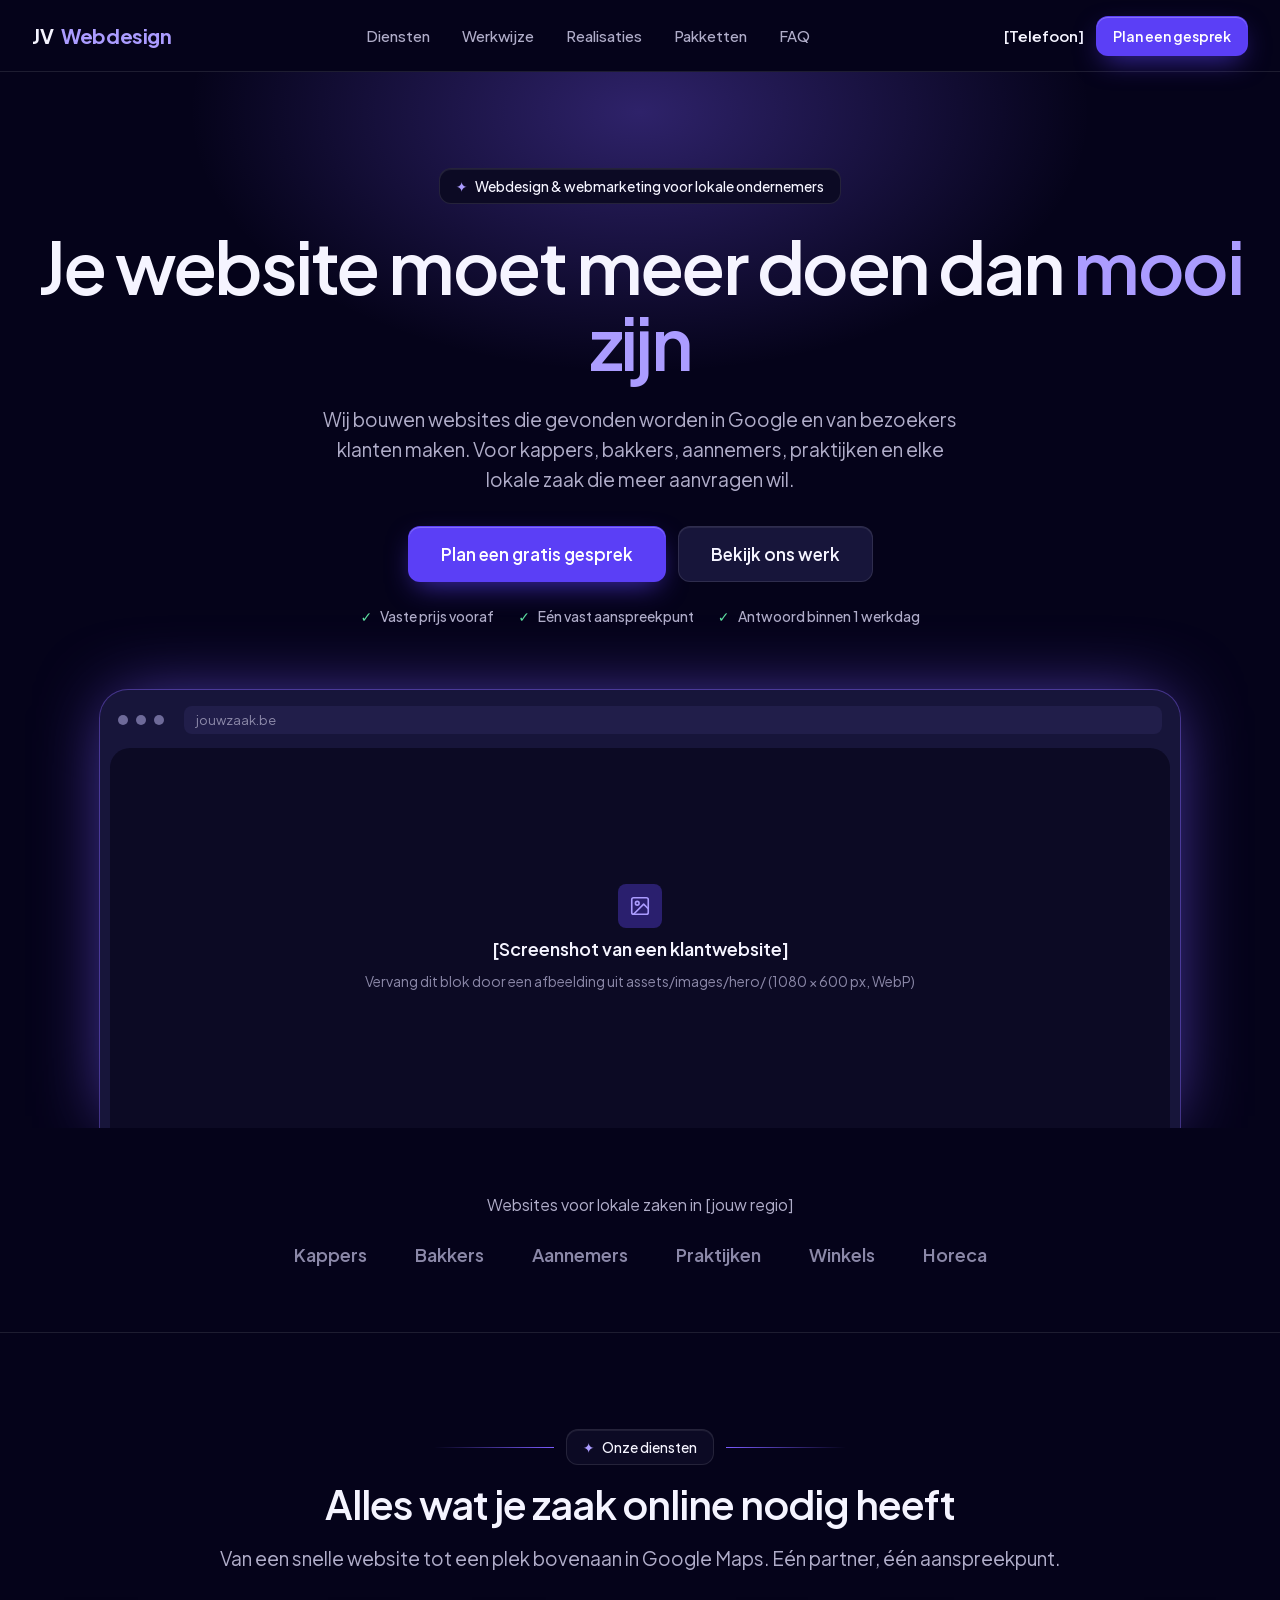
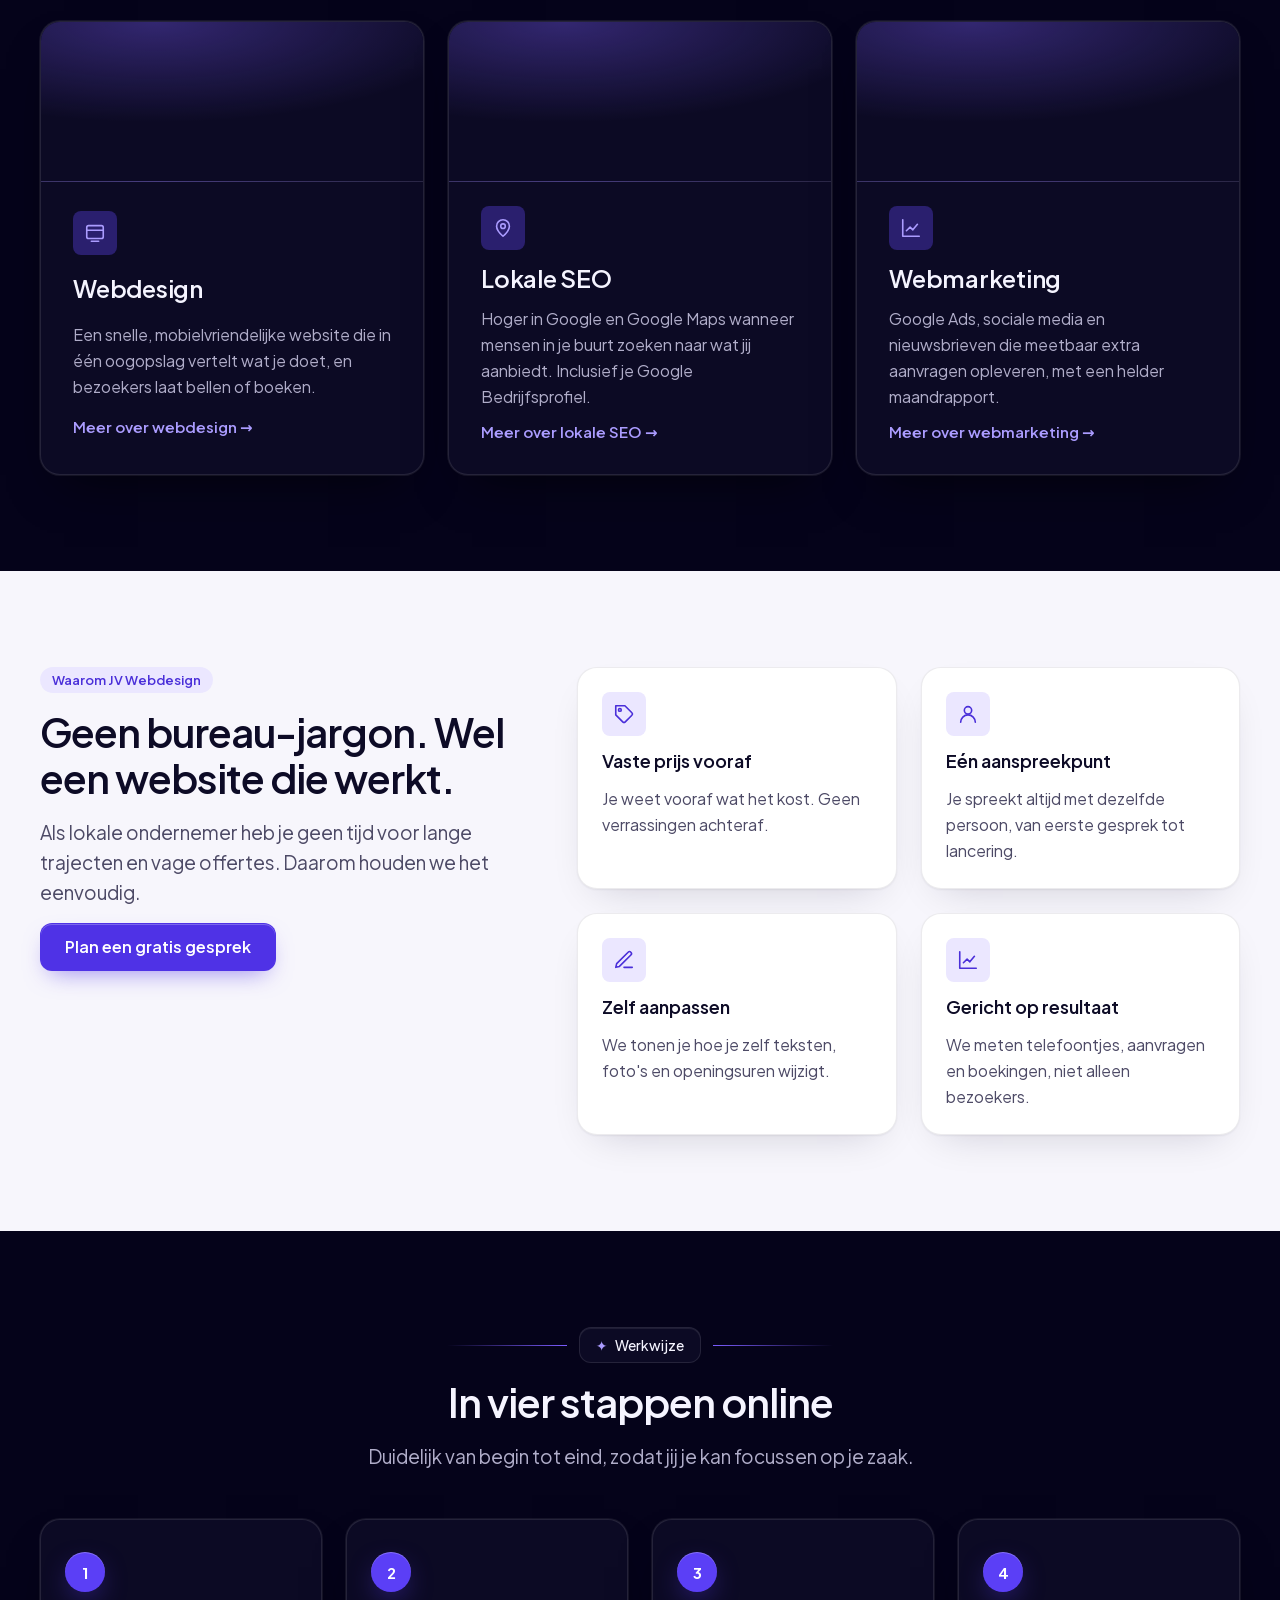
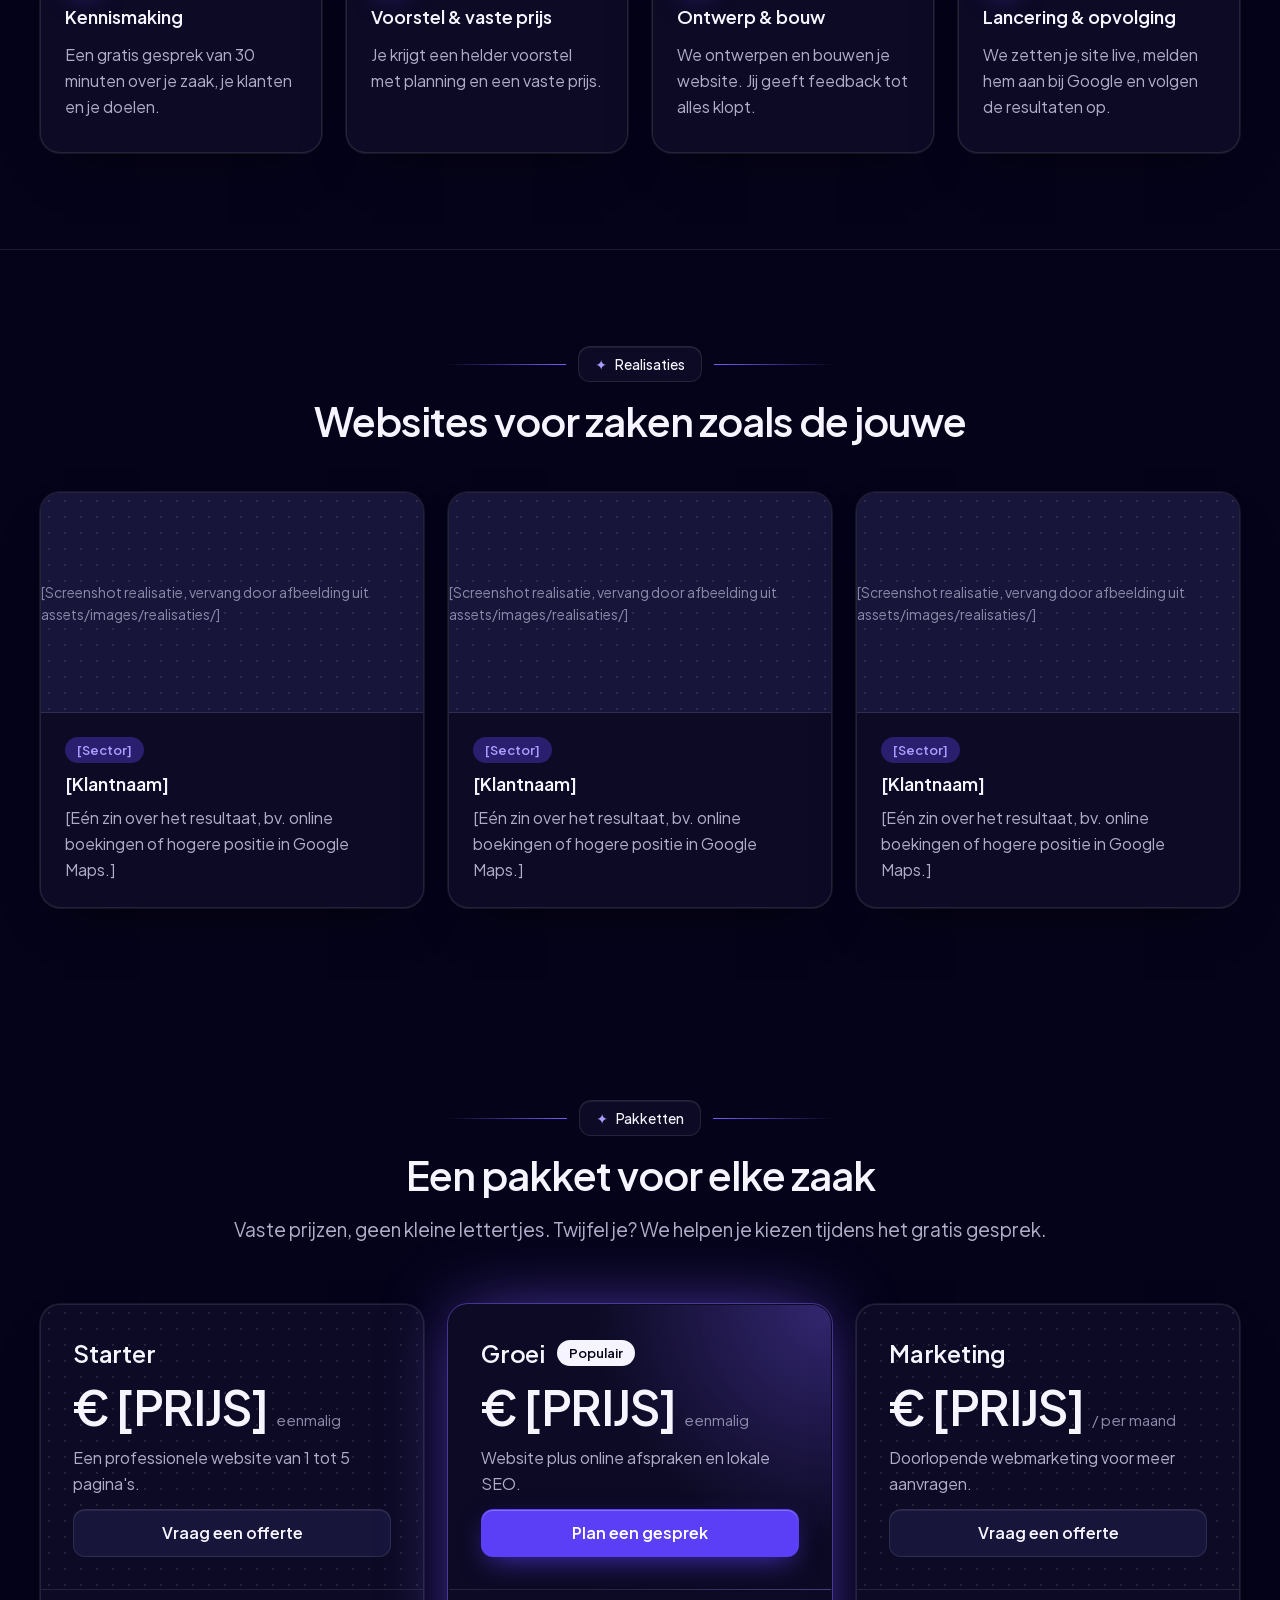
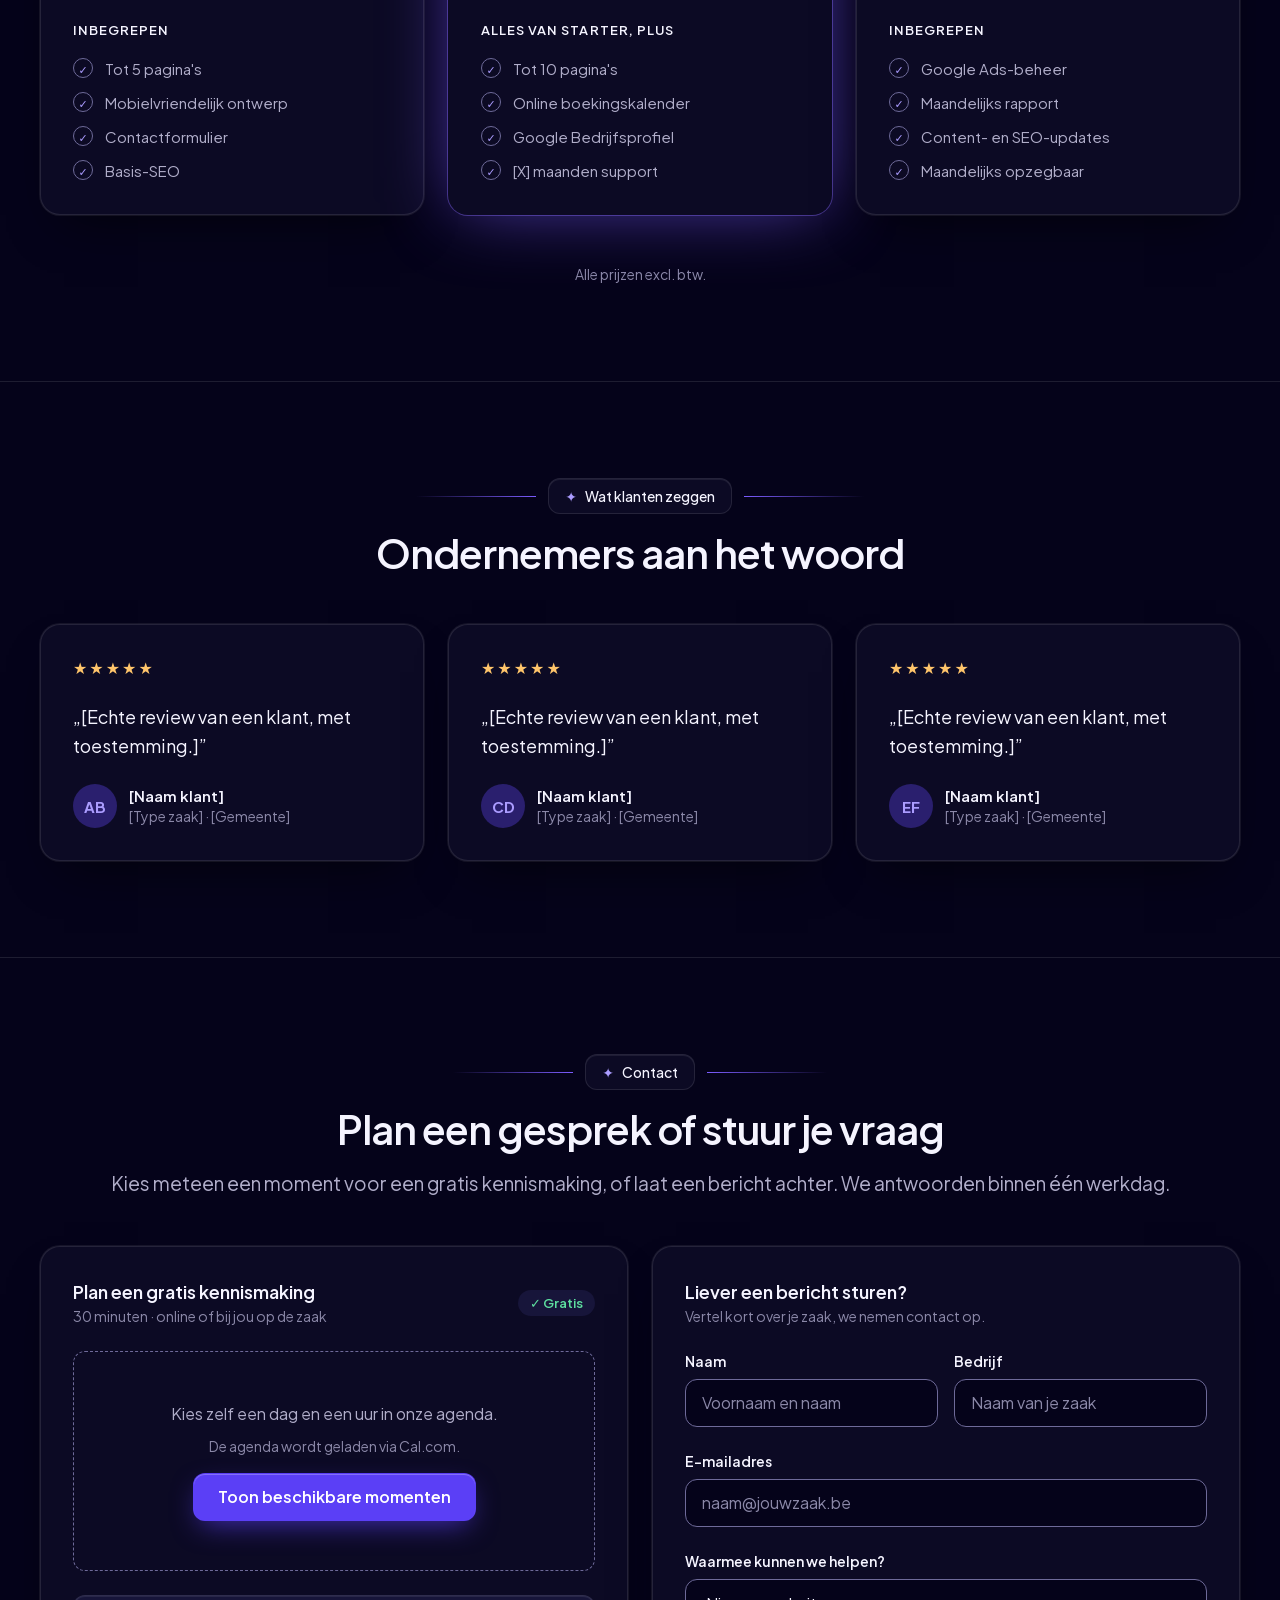
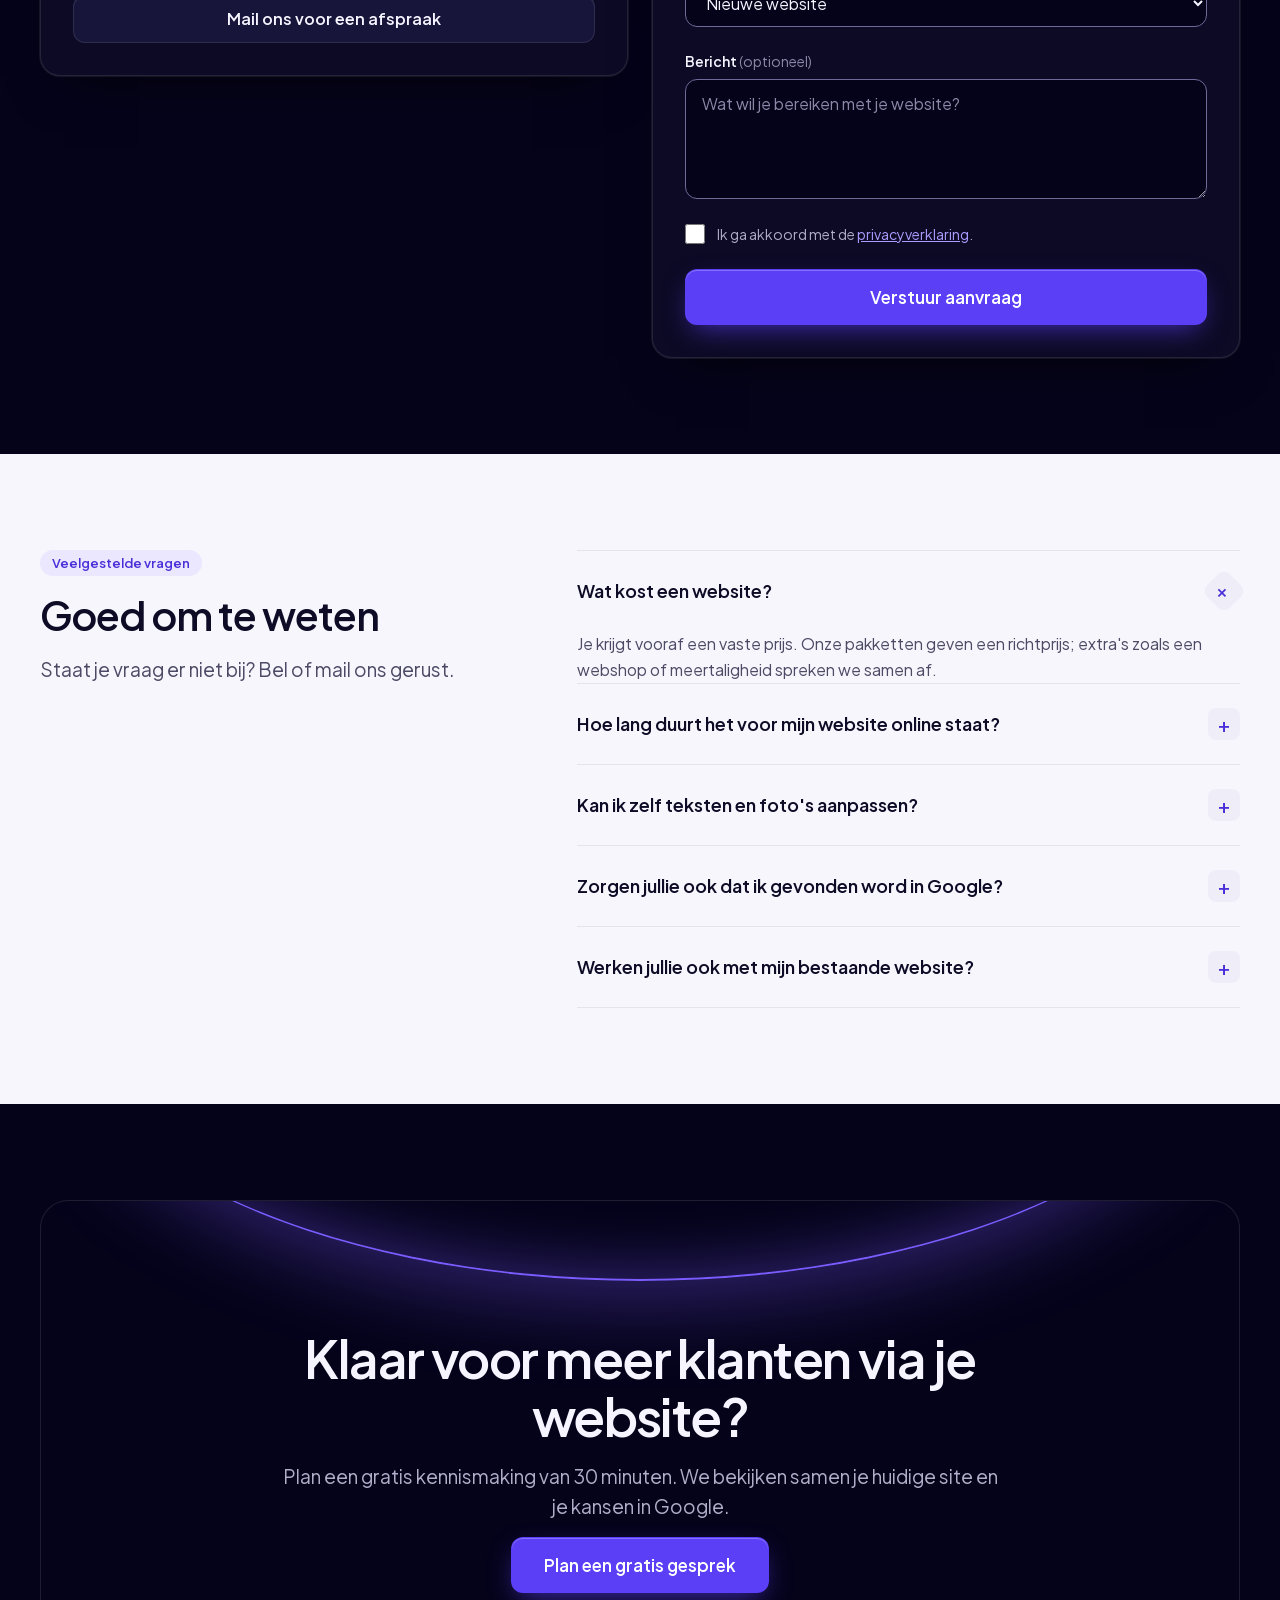
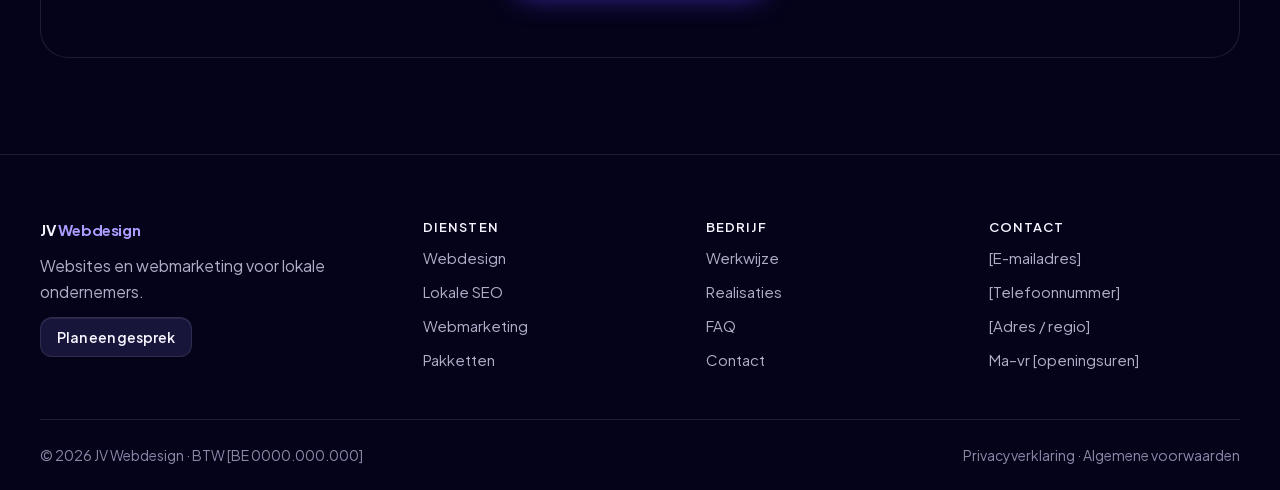
==== index.html @ adeb4427 "Add files via upload" ====
<!doctype html>
<html lang="nl" data-theme="dark">
  <head>
    <meta charset="utf-8" />
    <meta name="viewport" content="width=device-width, initial-scale=1" />
    <title>
      Webdesign &amp; lokale SEO voor lokale ondernemers | JV Webdesign
    </title>
    <meta
      name="description"
      content="Websites die gevonden worden en klanten opleveren. Vaste prijs, één aanspreekpunt. Plan een gratis kennismaking van 30 minuten."
    />
    <meta name="theme-color" content="#05031a" />
    <meta property="og:type" content="website" />
    <meta property="og:locale" content="nl_BE" />
    <meta property="og:site_name" content="JV Webdesign" />
    <meta
      property="og:title"
      content="Webdesign &amp; lokale SEO voor lokale ondernemers | JV Webdesign"
    />
    <meta
      property="og:description"
      content="Websites die gevonden worden en klanten opleveren. Vaste prijs, één aanspreekpunt. Plan een gratis kennismaking van 30 minuten."
    />
    <link rel="icon" href="favicon.ico" sizes="32x32" />
    <link rel="icon" href="assets/images/favicon.svg" type="image/svg+xml" />
    <link
      rel="preload"
      href="assets/fonts/plus-jakarta-sans-latin.woff2"
      as="font"
      type="font/woff2"
      crossorigin
    />
    <link rel="stylesheet" href="assets/css/fonts.css" />
    <link rel="stylesheet" href="assets/css/jv-webdesign.css" />
    <link rel="stylesheet" href="assets/css/site.css" />
    <script src="assets/js/main.js" defer></script>
  </head>
  <body>
    <a class="skip-link" href="#top">Naar de inhoud</a>
    <header class="site-header">
      <nav class="jv-nav" aria-label="Hoofdmenu">
        <a class="jv-nav__brand" href="#top">JV <b>Webdesign</b></a>
        <ul class="jv-nav__links" id="hoofdmenu">
          <li><a href="#diensten">Diensten</a></li>
          <li><a href="#werkwijze">Werkwijze</a></li>
          <li><a href="#realisaties">Realisaties</a></li>
          <li><a href="#pakketten">Pakketten</a></li>
          <li><a href="#faq">FAQ</a></li>
          <li class="jv-nav__mobile-only">
            <a href="tel:[TELEFOON]">[Telefoon]</a>
          </li>
        </ul>
        <div class="jv-nav__actions">
          <a class="jv-nav__phone" href="tel:[TELEFOON]">[Telefoon]</a>
          <a class="jv-btn jv-btn--primary jv-btn--sm" href="#contact"
            >Plan een gesprek</a
          >
          <button
            class="jv-nav__toggle"
            type="button"
            aria-controls="hoofdmenu"
            aria-expanded="false"
            aria-label="Menu openen"
          >
            <svg
              width="22"
              height="22"
              viewBox="0 0 24 24"
              fill="none"
              stroke="currentColor"
              stroke-width="1.75"
              stroke-linecap="round"
              stroke-linejoin="round"
              aria-hidden="true"
            >
              <path class="icon-open" d="M4 6h16M4 12h16M4 18h16"></path>
              <path class="icon-close" d="M6 6l12 12M18 6L6 18"></path>
            </svg>
          </button>
        </div>
      </nav>
    </header>
    <main>
      <section id="top" class="jv-hero jv-dots">
        <div class="jv-hero__inner">
          <p class="jv-eyebrow">
            Webdesign &amp; webmarketing voor lokale ondernemers
          </p>
          <h1 class="jv-display">
            Je website moet meer doen dan <em>mooi zijn</em>
          </h1>
          <p class="jv-lead jv-hero__lead">
            Wij bouwen websites die gevonden worden in Google en van bezoekers
            klanten maken. Voor kappers, bakkers, aannemers, praktijken en elke
            lokale zaak die meer aanvragen wil.
          </p>
          <div class="wp-block-buttons jv-hero__actions">
            <div class="wp-block-button jv-b jv-b--primary jv-b--lg">
              <a class="wp-block-button__link" href="#contact"
                >Plan een gratis gesprek</a
              >
            </div>
            <div class="wp-block-button jv-b jv-b--secondary jv-b--lg">
              <a class="wp-block-button__link" href="#realisaties"
                >Bekijk ons werk</a
              >
            </div>
          </div>
          <ul class="jv-hero__proof">
            <li>Vaste prijs vooraf</li>
            <li>Eén vast aanspreekpunt</li>
            <li>Antwoord binnen 1 werkdag</li>
          </ul>
        </div>
        <div class="home-frame">
          <div class="home-browserbar" aria-hidden="true">
            <span></span><span></span><span></span><em>jouwzaak.be</em>
          </div>
          <div class="home-browser-screen">
            <span class="jv-service__icon" aria-hidden="true"
              ><svg
                width="22"
                height="22"
                viewBox="0 0 24 24"
                fill="none"
                stroke="currentColor"
                stroke-width="1.75"
                stroke-linecap="round"
                stroke-linejoin="round"
              >
                <rect x="3" y="3" width="18" height="18" rx="2"></rect>
                <circle cx="9" cy="9" r="2"></circle>
                <path d="M21 15l-5-5L5 21"></path></svg
            ></span>
            <p class="jv-h4">[Screenshot van een klantwebsite]</p>
            <p class="jv-small">
              Vervang dit blok door een afbeelding uit assets/images/hero/ (1080
              × 600 px, WebP)
            </p>
            <!-- AFBEELDING: vervang de inhoud van .home-browser-screen door:
<img src="assets/images/hero/klantwebsite.webp" width="1080" height="600" alt="[Beschrijving van de website]" fetchpriority="high"> -->
          </div>
        </div>
      </section>
      <section class="home-section home-section--strip">
        <div class="home-container home-stack home-stack--tight">
          <p class="jv-body has-text-align-center">
            Websites voor lokale zaken in [jouw regio]
          </p>
          <ul class="home-sectors">
            <li>Kappers</li>
            <li>Bakkers</li>
            <li>Aannemers</li>
            <li>Praktijken</li>
            <li>Winkels</li>
            <li>Horeca</li>
          </ul>
        </div>
      </section>
      <section id="diensten" class="home-section">
        <div class="home-container home-stack">
          <div class="jv-section-head">
            <div class="jv-eyebrow-wrap has-lines">
              <p class="jv-eyebrow">Onze diensten</p>
            </div>
            <h2 class="jv-h2">Alles wat je zaak online nodig heeft</h2>
            <p class="jv-lead">
              Van een snelle website tot een plek bovenaan in Google Maps. Eén
              partner, één aanspreekpunt.
            </p>
          </div>
          <div class="home-grid-3">
            <article class="jv-card jv-service">
              <div class="jv-service__media jv-dots" aria-hidden="true"></div>
              <span class="jv-service__icon" aria-hidden="true"
                ><svg
                  width="22"
                  height="22"
                  viewBox="0 0 24 24"
                  fill="none"
                  stroke="currentColor"
                  stroke-width="1.75"
                  stroke-linecap="round"
                  stroke-linejoin="round"
                >
                  <path d="M3 9h18M8 21h8"></path>
                  <rect x="3" y="4" width="18" height="14" rx="2"></rect></svg
              ></span>
              <h3 class="jv-h3">Webdesign</h3>
              <p class="jv-body">
                Een snelle, mobielvriendelijke website die in één oogopslag
                vertelt wat je doet, en bezoekers laat bellen of boeken.
              </p>
              <p class="jv-service__link">
                <a href="#">Meer over webdesign →</a>
              </p>
            </article>
            <article class="jv-card jv-service">
              <div class="jv-service__media jv-dots" aria-hidden="true"></div>
              <span class="jv-service__icon" aria-hidden="true"
                ><svg
                  width="22"
                  height="22"
                  viewBox="0 0 24 24"
                  fill="none"
                  stroke="currentColor"
                  stroke-width="1.75"
                  stroke-linecap="round"
                  stroke-linejoin="round"
                >
                  <path
                    d="M12 21s-7-6.2-7-11a7 7 0 0 1 14 0c0 4.8-7 11-7 11z"
                  ></path>
                  <circle cx="12" cy="10" r="2.5"></circle></svg
              ></span>
              <h3 class="jv-h3">Lokale SEO</h3>
              <p class="jv-body">
                Hoger in Google en Google Maps wanneer mensen in je buurt zoeken
                naar wat jij aanbiedt. Inclusief je Google Bedrijfsprofiel.
              </p>
              <p class="jv-service__link">
                <a href="#">Meer over lokale SEO →</a>
              </p>
            </article>
            <article class="jv-card jv-service">
              <div class="jv-service__media jv-dots" aria-hidden="true"></div>
              <span class="jv-service__icon" aria-hidden="true"
                ><svg
                  width="22"
                  height="22"
                  viewBox="0 0 24 24"
                  fill="none"
                  stroke="currentColor"
                  stroke-width="1.75"
                  stroke-linecap="round"
                  stroke-linejoin="round"
                >
                  <path d="M3 3v18h18"></path>
                  <path d="M7 15l4-4 3 3 5-6"></path></svg
              ></span>
              <h3 class="jv-h3">Webmarketing</h3>
              <p class="jv-body">
                Google Ads, sociale media en nieuwsbrieven die meetbaar extra
                aanvragen opleveren, met een helder maandrapport.
              </p>
              <p class="jv-service__link">
                <a href="#">Meer over webmarketing →</a>
              </p>
            </article>
          </div>
        </div>
      </section>
      <section class="home-section is-light">
        <div class="home-container home-split">
          <div class="home-intro">
            <p class="jv-badge">Waarom JV Webdesign</p>
            <h2 class="jv-h2">
              Geen bureau-jargon. Wel een website die werkt.
            </h2>
            <p class="jv-lead">
              Als lokale ondernemer heb je geen tijd voor lange trajecten en
              vage offertes. Daarom houden we het eenvoudig.
            </p>
            <div class="wp-block-buttons">
              <div class="wp-block-button jv-b jv-b--primary">
                <a class="wp-block-button__link" href="#contact"
                  >Plan een gratis gesprek</a
                >
              </div>
            </div>
          </div>
          <div class="home-grid-2">
            <div class="jv-card home-perk-card">
              <span class="jv-service__icon" aria-hidden="true"
                ><svg
                  width="22"
                  height="22"
                  viewBox="0 0 24 24"
                  fill="none"
                  stroke="currentColor"
                  stroke-width="1.75"
                  stroke-linecap="round"
                  stroke-linejoin="round"
                >
                  <path
                    d="M20.6 13.4l-7.2 7.2a2 2 0 0 1-2.8 0L3 13V3h10l7.6 7.6a2 2 0 0 1 0 2.8z"
                  ></path>
                  <circle cx="7.5" cy="7.5" r="1.5"></circle></svg
              ></span>
              <h3 class="jv-h4">Vaste prijs vooraf</h3>
              <p class="jv-body">
                Je weet vooraf wat het kost. Geen verrassingen achteraf.
              </p>
            </div>
            <div class="jv-card home-perk-card">
              <span class="jv-service__icon" aria-hidden="true"
                ><svg
                  width="22"
                  height="22"
                  viewBox="0 0 24 24"
                  fill="none"
                  stroke="currentColor"
                  stroke-width="1.75"
                  stroke-linecap="round"
                  stroke-linejoin="round"
                >
                  <circle cx="12" cy="8" r="4"></circle>
                  <path d="M4 21a8 8 0 0 1 16 0"></path></svg
              ></span>
              <h3 class="jv-h4">Eén aanspreekpunt</h3>
              <p class="jv-body">
                Je spreekt altijd met dezelfde persoon, van eerste gesprek tot
                lancering.
              </p>
            </div>
            <div class="jv-card home-perk-card">
              <span class="jv-service__icon" aria-hidden="true"
                ><svg
                  width="22"
                  height="22"
                  viewBox="0 0 24 24"
                  fill="none"
                  stroke="currentColor"
                  stroke-width="1.75"
                  stroke-linecap="round"
                  stroke-linejoin="round"
                >
                  <path d="M12 20h9"></path>
                  <path
                    d="M16.5 3.5a2.1 2.1 0 0 1 3 3L7 19l-4 1 1-4z"
                  ></path></svg
              ></span>
              <h3 class="jv-h4">Zelf aanpassen</h3>
              <p class="jv-body">
                We tonen je hoe je zelf teksten, foto's en openingsuren wijzigt.
              </p>
            </div>
            <div class="jv-card home-perk-card">
              <span class="jv-service__icon" aria-hidden="true"
                ><svg
                  width="22"
                  height="22"
                  viewBox="0 0 24 24"
                  fill="none"
                  stroke="currentColor"
                  stroke-width="1.75"
                  stroke-linecap="round"
                  stroke-linejoin="round"
                >
                  <path d="M3 3v18h18"></path>
                  <path d="M7 15l4-4 3 3 5-6"></path></svg
              ></span>
              <h3 class="jv-h4">Gericht op resultaat</h3>
              <p class="jv-body">
                We meten telefoontjes, aanvragen en boekingen, niet alleen
                bezoekers.
              </p>
            </div>
          </div>
        </div>
      </section>
      <section id="werkwijze" class="home-section">
        <div class="home-container home-stack">
          <div class="jv-section-head">
            <div class="jv-eyebrow-wrap has-lines">
              <p class="jv-eyebrow">Werkwijze</p>
            </div>
            <h2 class="jv-h2">In vier stappen online</h2>
            <p class="jv-lead">
              Duidelijk van begin tot eind, zodat jij je kan focussen op je
              zaak.
            </p>
          </div>
          <div class="home-grid-4">
            <div class="jv-card home-step">
              <p class="home-step-num">1</p>
              <h3 class="jv-h4">Kennismaking</h3>
              <p class="jv-body">
                Een gratis gesprek van 30 minuten over je zaak, je klanten en je
                doelen.
              </p>
            </div>
            <div class="jv-card home-step">
              <p class="home-step-num">2</p>
              <h3 class="jv-h4">Voorstel &amp; vaste prijs</h3>
              <p class="jv-body">
                Je krijgt een helder voorstel met planning en een vaste prijs.
              </p>
            </div>
            <div class="jv-card home-step">
              <p class="home-step-num">3</p>
              <h3 class="jv-h4">Ontwerp &amp; bouw</h3>
              <p class="jv-body">
                We ontwerpen en bouwen je website. Jij geeft feedback tot alles
                klopt.
              </p>
            </div>
            <div class="jv-card home-step">
              <p class="home-step-num">4</p>
              <h3 class="jv-h4">Lancering &amp; opvolging</h3>
              <p class="jv-body">
                We zetten je site live, melden hem aan bij Google en volgen de
                resultaten op.
              </p>
            </div>
          </div>
        </div>
      </section>
      <section id="realisaties" class="home-section has-border">
        <div class="home-container home-stack">
          <div class="jv-section-head">
            <div class="jv-eyebrow-wrap has-lines">
              <p class="jv-eyebrow">Realisaties</p>
            </div>
            <h2 class="jv-h2">Websites voor zaken zoals de jouwe</h2>
          </div>
          <div class="home-grid-3">
            <article class="jv-card home-project">
              <div class="home-project-media jv-dots">
                <p class="jv-small">
                  [Screenshot realisatie, vervang door afbeelding uit
                  assets/images/realisaties/]
                </p>
              </div>
              <div class="home-project-body">
                <p class="jv-badge">[Sector]</p>
                <h3 class="jv-h4">[Klantnaam]</h3>
                <p class="jv-body">
                  [Eén zin over het resultaat, bv. online boekingen of hogere
                  positie in Google Maps.]
                </p>
              </div>
            </article>
            <article class="jv-card home-project">
              <div class="home-project-media jv-dots">
                <p class="jv-small">
                  [Screenshot realisatie, vervang door afbeelding uit
                  assets/images/realisaties/]
                </p>
              </div>
              <div class="home-project-body">
                <p class="jv-badge">[Sector]</p>
                <h3 class="jv-h4">[Klantnaam]</h3>
                <p class="jv-body">
                  [Eén zin over het resultaat, bv. online boekingen of hogere
                  positie in Google Maps.]
                </p>
              </div>
            </article>
            <article class="jv-card home-project">
              <div class="home-project-media jv-dots">
                <p class="jv-small">
                  [Screenshot realisatie, vervang door afbeelding uit
                  assets/images/realisaties/]
                </p>
              </div>
              <div class="home-project-body">
                <p class="jv-badge">[Sector]</p>
                <h3 class="jv-h4">[Klantnaam]</h3>
                <p class="jv-body">
                  [Eén zin over het resultaat, bv. online boekingen of hogere
                  positie in Google Maps.]
                </p>
              </div>
            </article>
          </div>
        </div>
      </section>
      <section id="pakketten" class="home-section">
        <div class="home-container home-stack">
          <div class="jv-section-head">
            <div class="jv-eyebrow-wrap has-lines">
              <p class="jv-eyebrow">Pakketten</p>
            </div>
            <h2 class="jv-h2">Een pakket voor elke zaak</h2>
            <p class="jv-lead">
              Vaste prijzen, geen kleine lettertjes. Twijfel je? We helpen je
              kiezen tijdens het gratis gesprek.
            </p>
          </div>
          <div class="home-grid-3 home-pricing">
            <article class="jv-card jv-price">
              <div class="jv-price__top jv-dots">
                <div class="jv-price__name"><h3 class="jv-h3">Starter</h3></div>
                <p class="jv-price__amount">
                  <strong>€ [PRIJS]</strong> <em>eenmalig</em>
                </p>
                <p class="jv-body">
                  Een professionele website van 1 tot 5 pagina's.
                </p>
                <div class="wp-block-buttons is-block">
                  <div class="wp-block-button jv-b jv-b--secondary">
                    <a class="wp-block-button__link" href="#contact"
                      >Vraag een offerte</a
                    >
                  </div>
                </div>
              </div>
              <div class="jv-price__bottom">
                <p class="jv-overline">Inbegrepen</p>
                <ul class="jv-price__list">
                  <li>Tot 5 pagina's</li>
                  <li>Mobielvriendelijk ontwerp</li>
                  <li>Contactformulier</li>
                  <li>Basis-SEO</li>
                </ul>
              </div>
            </article>
            <article class="jv-card jv-price jv-price--featured">
              <div class="jv-price__top jv-dots">
                <div class="jv-price__name">
                  <h3 class="jv-h3">Groei</h3>
                  <p class="jv-badge jv-badge--light">Populair</p>
                </div>
                <p class="jv-price__amount">
                  <strong>€ [PRIJS]</strong> <em>eenmalig</em>
                </p>
                <p class="jv-body">
                  Website plus online afspraken en lokale SEO.
                </p>
                <div class="wp-block-buttons is-block">
                  <div class="wp-block-button jv-b jv-b--primary">
                    <a class="wp-block-button__link" href="#contact"
                      >Plan een gesprek</a
                    >
                  </div>
                </div>
              </div>
              <div class="jv-price__bottom">
                <p class="jv-overline">Alles van Starter, plus</p>
                <ul class="jv-price__list">
                  <li>Tot 10 pagina's</li>
                  <li>Online boekingskalender</li>
                  <li>Google Bedrijfsprofiel</li>
                  <li>[X] maanden support</li>
                </ul>
              </div>
            </article>
            <article class="jv-card jv-price">
              <div class="jv-price__top jv-dots">
                <div class="jv-price__name">
                  <h3 class="jv-h3">Marketing</h3>
                </div>
                <p class="jv-price__amount">
                  <strong>€ [PRIJS]</strong> <em>/ per maand</em>
                </p>
                <p class="jv-body">
                  Doorlopende webmarketing voor meer aanvragen.
                </p>
                <div class="wp-block-buttons is-block">
                  <div class="wp-block-button jv-b jv-b--secondary">
                    <a class="wp-block-button__link" href="#contact"
                      >Vraag een offerte</a
                    >
                  </div>
                </div>
              </div>
              <div class="jv-price__bottom">
                <p class="jv-overline">Inbegrepen</p>
                <ul class="jv-price__list">
                  <li>Google Ads-beheer</li>
                  <li>Maandelijks rapport</li>
                  <li>Content- en SEO-updates</li>
                  <li>Maandelijks opzegbaar</li>
                </ul>
              </div>
            </article>
          </div>
          <p class="jv-small has-text-align-center">Alle prijzen excl. btw.</p>
        </div>
      </section>
      <section class="home-section has-border">
        <div class="home-container home-stack">
          <div class="jv-section-head">
            <div class="jv-eyebrow-wrap has-lines">
              <p class="jv-eyebrow">Wat klanten zeggen</p>
            </div>
            <h2 class="jv-h2">Ondernemers aan het woord</h2>
          </div>
          <div class="home-grid-3">
            <article class="jv-card jv-quote">
              <p class="jv-quote__stars">★★★★★</p>
              <p class="jv-quote__text">
                „[Echte review van een klant, met toestemming.]”
              </p>
              <div class="jv-quote__who">
                <p class="jv-quote__avatar">AB</p>
                <div>
                  <p class="jv-quote__name">[Naam klant]</p>
                  <p class="jv-quote__role">[Type zaak] · [Gemeente]</p>
                </div>
              </div>
            </article>
            <article class="jv-card jv-quote">
              <p class="jv-quote__stars">★★★★★</p>
              <p class="jv-quote__text">
                „[Echte review van een klant, met toestemming.]”
              </p>
              <div class="jv-quote__who">
                <p class="jv-quote__avatar">CD</p>
                <div>
                  <p class="jv-quote__name">[Naam klant]</p>
                  <p class="jv-quote__role">[Type zaak] · [Gemeente]</p>
                </div>
              </div>
            </article>
            <article class="jv-card jv-quote">
              <p class="jv-quote__stars">★★★★★</p>
              <p class="jv-quote__text">
                „[Echte review van een klant, met toestemming.]”
              </p>
              <div class="jv-quote__who">
                <p class="jv-quote__avatar">EF</p>
                <div>
                  <p class="jv-quote__name">[Naam klant]</p>
                  <p class="jv-quote__role">[Type zaak] · [Gemeente]</p>
                </div>
              </div>
            </article>
          </div>
        </div>
      </section>
      <section id="contact" class="home-section has-border">
        <div class="home-container home-stack">
          <div class="jv-section-head">
            <div class="jv-eyebrow-wrap has-lines">
              <p class="jv-eyebrow">Contact</p>
            </div>
            <h2 class="jv-h2">Plan een gesprek of stuur je vraag</h2>
            <p class="jv-lead">
              Kies meteen een moment voor een gratis kennismaking, of laat een
              bericht achter. We antwoorden binnen één werkdag.
            </p>
          </div>
          <div class="home-contact">
            <div class="jv-card jv-booking" id="boeken">
              <!-- KALENDER: Cal.com inline-embed. data-cal-link = je link zonder domein (bv. jv-webdesign/kennismaking).
     EU-account (cal.eu)? Zet data-cal-origin op https://app.cal.eu. De agenda laadt pas na een klik,
     dus zonder toestemming geen scripts of cookies van Cal.com (GDPR). -->
              <div class="jv-booking__head">
                <div>
                  <h3 class="jv-h4">Plan een gratis kennismaking</h3>
                  <p class="jv-small">
                    30 minuten · online of bij jou op de zaak
                  </p>
                </div>
                <span class="jv-badge jv-badge--success">✓ Gratis</span>
              </div>
              <div
                class="jv-booking__placeholder"
                data-cal-link="johan-vrolix-lab56o/30min"
                data-cal-origin="https://app.cal.com"
              >
                <p class="jv-body">
                  Kies zelf een dag en een uur in onze agenda.
                </p>
                <p class="jv-small">De agenda wordt geladen via Cal.com.</p>
                <button
                  class="jv-btn jv-btn--primary"
                  type="button"
                  data-cal-load
                >
                  Toon beschikbare momenten
                </button>
                <noscript
                  ><p class="jv-small">
                    <a href="https://cal.com/johan-vrolix-lab56o/30min"
                      >Open de agenda op cal.com</a
                    >
                  </p></noscript
                >
              </div>
              <p class="jv-booking__loading" role="status" hidden>
                <span class="jv-booking__spinner" aria-hidden="true"></span
                >Agenda laden…
              </p>
              <div class="jv-booking__embed" id="cal-inline" hidden></div>
              <a
                class="jv-btn jv-btn--secondary jv-btn--block"
                href="mailto:test@ikke.com?subject=Gratis%20kennismaking"
                >Mail ons voor een afspraak</a
              >
            </div>
            <!-- FORMULIER: verstuurd via Formspree, formulier-ID mbglvqaa (in action en data-endpoint).
     action = terugval zonder JavaScript. -->
            <form
              class="jv-card jv-form"
              action="https://formspree.io/f/mbglvqaa"
              method="post"
              data-endpoint="https://formspree.io/f/mbglvqaa"
              novalidate
            >
              <input
                type="hidden"
                name="_subject"
                value="Nieuwe aanvraag via de website"
              />
              <div>
                <h3 class="jv-h4">Liever een bericht sturen?</h3>
                <p class="jv-small">
                  Vertel kort over je zaak, we nemen contact op.
                </p>
              </div>
              <div class="jv-form__row">
                <div class="jv-field">
                  <label class="jv-label" for="jv-naam">Naam</label
                  ><input
                    class="jv-input"
                    id="jv-naam"
                    name="naam"
                    placeholder="Voornaam en naam"
                    autocomplete="name"
                    required
                  />
                </div>
                <div class="jv-field">
                  <label class="jv-label" for="jv-bedrijf">Bedrijf</label
                  ><input
                    class="jv-input"
                    id="jv-bedrijf"
                    name="bedrijf"
                    placeholder="Naam van je zaak"
                    autocomplete="organization"
                  />
                </div>
              </div>
              <div class="jv-field">
                <label class="jv-label" for="jv-email">E-mailadres</label
                ><input
                  class="jv-input"
                  id="jv-email"
                  name="email"
                  type="email"
                  placeholder="naam@jouwzaak.be"
                  autocomplete="email"
                  required
                />
              </div>
              <div class="jv-field">
                <label class="jv-label" for="jv-hulp"
                  >Waarmee kunnen we helpen?</label
                ><select class="jv-select" id="jv-hulp" name="hulp">
                  <option>Nieuwe website</option>
                  <option>Website vernieuwen</option>
                  <option>Lokale SEO</option>
                  <option>Webmarketing</option>
                  <option>Iets anders</option>
                </select>
              </div>
              <div class="jv-field">
                <label class="jv-label" for="jv-bericht"
                  >Bericht <span class="jv-optional">(optioneel)</span></label
                ><textarea
                  class="jv-textarea"
                  id="jv-bericht"
                  name="bericht"
                  placeholder="Wat wil je bereiken met je website?"
                ></textarea>
              </div>
              <label class="jv-check"
                ><input
                  type="checkbox"
                  name="privacy"
                  value="ja"
                  required
                /><span
                  >Ik ga akkoord met de
                  <a href="/privacyverklaring/">privacyverklaring</a>.</span
                ></label
              >
              <div class="jv-form__hp" aria-hidden="true">
                <label for="jv-gotcha">Laat dit veld leeg</label
                ><input
                  id="jv-gotcha"
                  name="_gotcha"
                  type="text"
                  tabindex="-1"
                  autocomplete="off"
                />
              </div>
              <button
                class="jv-btn jv-btn--primary jv-btn--lg jv-btn--block"
                type="submit"
              >
                Verstuur aanvraag
              </button>
              <p
                class="jv-form__status"
                role="status"
                aria-live="polite"
                hidden
              ></p>
            </form>
          </div>
        </div>
      </section>
      <section id="faq" class="home-section is-light">
        <div class="home-container home-split">
          <div class="home-intro">
            <p class="jv-badge">Veelgestelde vragen</p>
            <h2 class="jv-h2">Goed om te weten</h2>
            <p class="jv-lead">
              Staat je vraag er niet bij? Bel of mail ons gerust.
            </p>
          </div>
          <div class="jv-faq">
            <details open>
              <summary>Wat kost een website?</summary>
              <p class="jv-body">
                Je krijgt vooraf een vaste prijs. Onze pakketten geven een
                richtprijs; extra's zoals een webshop of meertaligheid spreken
                we samen af.
              </p>
            </details>
            <details>
              <summary>
                Hoe lang duurt het voor mijn website online staat?
              </summary>
              <p class="jv-body">
                Meestal [X] weken, afhankelijk van hoe snel teksten en foto's
                klaar zijn. We helpen je daar graag bij.
              </p>
            </details>
            <details>
              <summary>Kan ik zelf teksten en foto's aanpassen?</summary>
              <p class="jv-body">
                Ja. Na de lancering tonen we je hoe je zelf teksten, foto's en
                openingsuren wijzigt.
              </p>
            </details>
            <details>
              <summary>
                Zorgen jullie ook dat ik gevonden word in Google?
              </summary>
              <p class="jv-body">
                Elke website krijgt een basis-SEO. Met lokale SEO werken we
                gericht aan je positie in Google en Google Maps in je regio.
              </p>
            </details>
            <details>
              <summary>Werken jullie ook met mijn bestaande website?</summary>
              <p class="jv-body">
                Ja, we kunnen je huidige website verbeteren in plaats van van
                nul te beginnen. Dat bekijken we samen in het gratis gesprek.
              </p>
            </details>
          </div>
        </div>
      </section>
      <script type="application/ld+json">
        {
          "@context": "https://schema.org",
          "@type": "FAQPage",
          "mainEntity": [
            {
              "@type": "Question",
              "name": "Wat kost een website?",
              "acceptedAnswer": {
                "@type": "Answer",
                "text": "Je krijgt vooraf een vaste prijs. Onze pakketten geven een richtprijs; extra's zoals een webshop of meertaligheid spreken we samen af."
              }
            },
            {
              "@type": "Question",
              "name": "Hoe lang duurt het voor mijn website online staat?",
              "acceptedAnswer": {
                "@type": "Answer",
                "text": "Meestal [X] weken, afhankelijk van hoe snel teksten en foto's klaar zijn. We helpen je daar graag bij."
              }
            },
            {
              "@type": "Question",
              "name": "Kan ik zelf teksten en foto's aanpassen?",
              "acceptedAnswer": {
                "@type": "Answer",
                "text": "Ja. Na de lancering tonen we je hoe je zelf teksten, foto's en openingsuren wijzigt."
              }
            },
            {
              "@type": "Question",
              "name": "Zorgen jullie ook dat ik gevonden word in Google?",
              "acceptedAnswer": {
                "@type": "Answer",
                "text": "Elke website krijgt een basis-SEO. Met lokale SEO werken we gericht aan je positie in Google en Google Maps in je regio."
              }
            },
            {
              "@type": "Question",
              "name": "Werken jullie ook met mijn bestaande website?",
              "acceptedAnswer": {
                "@type": "Answer",
                "text": "Ja, we kunnen je huidige website verbeteren in plaats van van nul te beginnen. Dat bekijken we samen in het gratis gesprek."
              }
            }
          ]
        }
      </script>
      <section class="home-section">
        <div class="home-container">
          <div class="jv-cta jv-dots">
            <div class="jv-cta__inner">
              <h2 class="jv-h1">Klaar voor meer klanten via je website?</h2>
              <p class="jv-lead">
                Plan een gratis kennismaking van 30 minuten. We bekijken samen
                je huidige site en je kansen in Google.
              </p>
              <div class="wp-block-buttons is-centered">
                <div class="wp-block-button jv-b jv-b--primary jv-b--lg">
                  <a class="wp-block-button__link" href="#contact"
                    >Plan een gratis gesprek</a
                  >
                </div>
              </div>
            </div>
          </div>
        </div>
      </section>
    </main>
    <footer class="jv-footer">
      <div class="home-container">
        <div class="jv-footer__grid">
          <div class="jv-footer__col">
            <p class="jv-nav__brand">
              <a href="#top">JV <strong>Webdesign</strong></a>
            </p>
            <p class="jv-body">
              Websites en webmarketing voor lokale ondernemers.
            </p>
            <div class="wp-block-buttons">
              <div class="wp-block-button jv-b jv-b--secondary jv-b--sm">
                <a class="wp-block-button__link" href="#contact"
                  >Plan een gesprek</a
                >
              </div>
            </div>
          </div>
          <div class="jv-footer__col">
            <p class="jv-overline">Diensten</p>
            <p><a href="#diensten">Webdesign</a></p>
            <p><a href="#diensten">Lokale SEO</a></p>
            <p><a href="#diensten">Webmarketing</a></p>
            <p><a href="#pakketten">Pakketten</a></p>
          </div>
          <div class="jv-footer__col">
            <p class="jv-overline">Bedrijf</p>
            <p><a href="#werkwijze">Werkwijze</a></p>
            <p><a href="#realisaties">Realisaties</a></p>
            <p><a href="#faq">FAQ</a></p>
            <p><a href="#contact">Contact</a></p>
          </div>
          <div class="jv-footer__col">
            <p class="jv-overline">Contact</p>
            <p><a href="mailto:[E-MAIL]">[E-mailadres]</a></p>
            <p><a href="tel:[TELEFOON]">[Telefoonnummer]</a></p>
            <p><a href="#contact">[Adres / regio]</a></p>
            <p><a href="#contact">Ma–vr [openingsuren]</a></p>
          </div>
        </div>
        <div class="jv-footer__bottom">
          <p class="jv-small">
            © <span data-year>2026</span> JV Webdesign · BTW [BE 0000.000.000]
          </p>
          <p class="jv-small">
            <a href="/privacyverklaring/">Privacyverklaring</a> ·
            <a href="/algemene-voorwaarden/">Algemene voorwaarden</a>
          </p>
        </div>
      </div>
    </footer>
  </body>
</html>
---- assets/css/fonts.css ----
/* Plus Jakarta Sans, lokaal gehost (GDPR): variabel lettertype, gewichten 400-700.
   Bestanden in assets/fonts/. Ontbreken ze, dan valt --font-sans terug op system-ui. */
@font-face {
  font-family: "Plus Jakarta Sans";
  font-style: normal;
  font-weight: 400 700;
  font-display: swap;
  src: url("../fonts/plus-jakarta-sans-latin-ext.woff2") format("woff2");
  unicode-range: U+0100-02BA, U+02BD-02C5, U+02C7-02CC, U+02CE-02D7, U+02DD-02FF, U+0304, U+0308, U+0329, U+1D00-1DBF, U+1E00-1E9F, U+1EF2-1EFF, U+2020, U+20A0-20AB, U+20AD-20C0, U+2113, U+2C60-2C7F, U+A720-A7FF;
}
@font-face {
  font-family: "Plus Jakarta Sans";
  font-style: normal;
  font-weight: 400 700;
  font-display: swap;
  src: url("../fonts/plus-jakarta-sans-latin.woff2") format("woff2");
  unicode-range: U+0000-00FF, U+0131, U+0152-0153, U+02BB-02BC, U+02C6, U+02DA, U+02DC, U+0304, U+0308, U+0329, U+2000-206F, U+20AC, U+2122, U+2191, U+2193, U+2212, U+2215, U+FEFF, U+FFFD;
}
---- assets/css/jv-webdesign.css ----
/* =========================================================
   JV Webdesign — volledige site-CSS
   Plakken in: Weergave > Customizer > Extra CSS (of een child theme).
   1. Tokens  2. Componenten  3. Homepage-layout  4. WordPress-brug
   ========================================================= */

/* 1. Tokens */
:root, [data-theme="dark"] {
  --surface-0: #05031a;
  --surface-100: #0c0a24;
  --surface-200: #17153a;
  --surface-300: #211e4a;
  --line: #ffffff1a;
  --line-strong: #6e6a99;
  --ink: #f5f4ff;
  --ink-muted: #b0adc9;
  --ink-subtle: #8b88a8;
  --brand: #5b3ff6;
  --brand-hover: #6d54ff;
  --brand-soft: #2a1f6e;
  --brand-text: #ab9cff;
  --on-brand: #ffffff;
  --glow: #7b5cff;
  --glow-soft: #7b5cff59;
  --success-text: #5ee0a0;
  --warning-text: #ffc56b;
  --danger-text: #ff8a8a;
  --focus-ring: #c4b8ff;
  --shadow-card: 0 0 0 1px #ffffff12, 0 24px 48px -24px #000000b3;
  --shadow-glow: 0 10px 28px -8px #5b3ff6b3, inset 0 1px 0 #ffffff40;
  --shadow-glow-lg: 0 0 0 1px #8b6cff66, 0 0 72px -12px #7b5cffb3;
  --shadow-inset: inset 0 1px 0 #ffffff14;
}
[data-theme="light"], .is-light {
  --surface-0: #f7f6fc;
  --surface-100: #ffffff;
  --surface-200: #efedf8;
  --surface-300: #e4e1f3;
  --line: #0d0b2614;
  --line-strong: #8a86a6;
  --ink: #0d0b26;
  --ink-muted: #4d4a66;
  --ink-subtle: #615e7a;
  --brand: #4f32e6;
  --brand-hover: #4127d1;
  --brand-soft: #ebe7ff;
  --brand-text: #4a2fd9;
  --on-brand: #ffffff;
  --glow: #7b5cff;
  --glow-soft: #7b5cff26;
  --success-text: #12784a;
  --warning-text: #8a5a00;
  --danger-text: #c42b2b;
  --focus-ring: #4f32e6;
  --shadow-card: 0 1px 2px #0d0b260f, 0 16px 40px -20px #0d0b2633;
  --shadow-glow: 0 10px 24px -10px #4f32e699, inset 0 1px 0 #ffffff40;
  --shadow-glow-lg: 0 0 0 1px #7b5cff40, 0 24px 64px -24px #7b5cff80;
  --shadow-inset: inset 0 1px 0 #ffffffcc;
}
:root {
  --space-1: 4px; --space-2: 8px; --space-3: 12px; --space-4: 16px; --space-5: 24px;
  --space-6: 32px; --space-7: 48px; --space-8: 64px; --space-9: 96px; --space-10: 128px;
  --radius-sm: 8px; --radius-md: 12px; --radius-lg: 20px; --radius-xl: 28px; --radius-pill: 999px;
  --container-max: 1200px; --prose-max: 720px; --nav-height: 72px; --control-height: 48px;
  --font-sans: "Plus Jakarta Sans", system-ui, -apple-system, "Segoe UI", sans-serif;
}

/* 2. Componenten (designsysteem bundle.css) */
.jv { font-family: var(--font-sans); color: var(--ink); -webkit-font-smoothing: antialiased; }
.jv *, .jv *::before, .jv *::after { box-sizing: border-box; }
.jv :focus-visible { outline: 2px solid var(--focus-ring); outline-offset: 2px; }

/* ---------- Tekst-helpers ---------- */
.jv-display { font-size: 72px; line-height: 76px; font-weight: 600; letter-spacing: -0.035em; margin: 0; }
.jv-h1 { font-size: 52px; line-height: 58px; font-weight: 600; letter-spacing: -0.03em; margin: 0; }
.jv-h2 { font-size: 40px; line-height: 46px; font-weight: 600; letter-spacing: -0.025em; margin: 0; }
.jv-h3 { font-size: 24px; line-height: 32px; font-weight: 600; letter-spacing: -0.01em; margin: 0; }
.jv-h4 { font-size: 18px; line-height: 26px; font-weight: 600; margin: 0; }
.jv-lead { font-size: 19px; line-height: 30px; color: var(--ink-muted); margin: 0; }
.jv-body { font-size: 16px; line-height: 26px; color: var(--ink-muted); margin: 0; }
.jv-small { font-size: 14px; line-height: 22px; color: var(--ink-subtle); margin: 0; }
.jv-overline { font-size: 13px; line-height: 16px; font-weight: 600; letter-spacing: 0.08em; text-transform: uppercase; color: var(--ink); margin: 0; }
.jv-accent { color: var(--brand-text); }
@media (max-width: 720px) {
  .jv-display { font-size: 44px; line-height: 50px; }
  .jv-h1 { font-size: 38px; line-height: 44px; }
  .jv-h2 { font-size: 30px; line-height: 36px; }
  .jv-lead { font-size: 17px; line-height: 27px; }
}

/* ---------- Achtergrondtextuur ---------- */
.jv-dots { background-image: radial-gradient(var(--line) 1px, transparent 1.2px); background-size: 16px 16px; }

/* ---------- Button ---------- */
.jv-btn {
  display: inline-flex; align-items: center; justify-content: center; gap: var(--space-2);
  height: var(--control-height); padding: 0 var(--space-5); border-radius: var(--radius-md);
  font: 600 16px/20px var(--font-sans); text-decoration: none; white-space: nowrap;
  border: 1px solid transparent; cursor: pointer; transition: background-color .15s ease, transform .15s ease, box-shadow .15s ease;
}
.jv-btn--primary { background: var(--brand); color: var(--on-brand); box-shadow: var(--shadow-glow); }
.jv-btn--primary:hover { background: var(--brand-hover); }
.jv-btn--primary:active { transform: translateY(1px); }
.jv-btn--secondary { background: var(--surface-200); color: var(--ink); border-color: var(--line); box-shadow: var(--shadow-inset); }
.jv-btn--secondary:hover { background: var(--surface-300); }
.jv-btn--ghost { background: transparent; color: var(--ink); }
.jv-btn--ghost:hover { background: var(--surface-200); }
.jv-btn--sm { height: 40px; padding: 0 var(--space-4); font-size: 14px; }
.jv-btn--lg { height: 56px; padding: 0 var(--space-6); font-size: 17px; }
.jv-btn--block { display: flex; width: 100%; }
.jv-btn[disabled], .jv-btn[aria-disabled="true"] { opacity: .45; cursor: not-allowed; box-shadow: none; }

/* ---------- Badge ---------- */
.jv-badge {
  display: inline-flex; align-items: center; gap: var(--space-1); height: 26px; padding: 0 var(--space-3);
  border-radius: var(--radius-pill); font: 600 13px/16px var(--font-sans);
  background: var(--brand-soft); color: var(--brand-text);
}
.jv-badge--solid { background: var(--brand); color: var(--on-brand); }
.jv-badge--light { background: var(--ink); color: var(--surface-0); }
.jv-badge--success { background: var(--surface-200); color: var(--success-text); }
.jv-badge--warning { background: var(--surface-200); color: var(--warning-text); }

/* ---------- Eyebrow ---------- */
.jv-eyebrow-wrap { display: flex; align-items: center; justify-content: center; gap: var(--space-3); }
.jv-eyebrow {
  display: inline-flex; align-items: center; gap: var(--space-2); height: 36px; padding: 0 var(--space-4);
  border-radius: var(--radius-md); border: 1px solid var(--line); background: var(--surface-100);
  box-shadow: var(--shadow-inset); font: 500 14px/20px var(--font-sans); color: var(--ink);
}
.jv-eyebrow__star { color: var(--brand-text); font-size: 14px; line-height: 1; }
.jv-eyebrow-line { width: 120px; height: 1px; position: relative; background: linear-gradient(90deg, transparent, var(--glow)); }
.jv-eyebrow-line--right { background: linear-gradient(270deg, transparent, var(--glow)); }
.jv-eyebrow-line::after { content: ""; position: absolute; top: -2px; right: -2px; width: 5px; height: 5px; border-radius: 50%; background: var(--glow); }
.jv-eyebrow-line--right::after { right: auto; left: -2px; }

/* ---------- Section heading ---------- */
.jv-section-head { display: grid; gap: var(--space-4); justify-items: center; text-align: center; max-width: var(--prose-max); margin: 0 auto; }

/* ---------- Navbar ---------- */
.jv-nav { display: flex; align-items: center; gap: var(--space-6); height: var(--nav-height); padding: 0 var(--space-6); border-bottom: 1px solid var(--line); background: var(--surface-0); }
.jv-nav__brand { display: inline-flex; align-items: center; gap: var(--space-2); font: 700 20px/24px var(--font-sans); letter-spacing: -0.02em; color: var(--ink); text-decoration: none; }
.jv-nav__brand b { color: var(--brand-text); font-weight: 700; }
.jv-nav__links { display: flex; gap: var(--space-6); margin: 0 auto; padding: 0; list-style: none; }
.jv-nav__links a { font: 500 15px/20px var(--font-sans); color: var(--ink-muted); text-decoration: none; }
.jv-nav__links a:hover, .jv-nav__links a[aria-current="page"] { color: var(--ink); }
.jv-nav__actions { display: flex; align-items: center; gap: var(--space-3); }
.jv-nav__phone { font: 600 15px/20px var(--font-sans); color: var(--ink); text-decoration: none; }
@media (max-width: 900px) { .jv-nav__links, .jv-nav__phone { display: none; } .jv-nav { justify-content: space-between; padding: 0 var(--space-4); } }

/* ---------- Hero ---------- */
.jv-hero { position: relative; overflow: hidden; background: var(--surface-0); padding: var(--space-9) var(--space-4) var(--space-8); text-align: center; }
.jv-hero::before { content: ""; position: absolute; left: 50%; top: -220px; width: 900px; height: 520px; transform: translateX(-50%); background: radial-gradient(closest-side, var(--glow-soft), transparent); pointer-events: none; }
.jv-hero__inner { position: relative; display: grid; gap: var(--space-5); justify-items: center; max-width: 880px; margin: 0 auto; }
.jv-hero__actions { display: flex; flex-wrap: wrap; gap: var(--space-3); justify-content: center; margin-top: var(--space-2); }
.jv-hero__proof { display: flex; flex-wrap: wrap; gap: var(--space-5); justify-content: center; font: 500 14px/20px var(--font-sans); color: var(--ink-muted); }
.jv-hero__proof span::before { content: "✓"; color: var(--success-text); margin-right: var(--space-2); font-weight: 700; }

/* ---------- Card (algemeen) ---------- */
.jv-card { position: relative; background: var(--surface-100); border: 1px solid var(--line); border-radius: var(--radius-lg); box-shadow: var(--shadow-card); overflow: hidden; }

/* ---------- Service card ---------- */
.jv-service { display: grid; gap: var(--space-3); padding: var(--space-6); }
.jv-service__media { position: relative; height: 160px; margin: calc(var(--space-6) * -1) calc(var(--space-6) * -1) var(--space-3); border-bottom: 1px solid var(--line); background: radial-gradient(120% 90% at 30% 0%, var(--glow-soft), transparent 70%), var(--surface-100); }
.jv-service__icon { display: inline-grid; place-items: center; width: 44px; height: 44px; border-radius: var(--radius-sm); background: var(--brand-soft); color: var(--brand-text); }
.jv-service__link { font: 600 15px/20px var(--font-sans); color: var(--brand-text); text-decoration: none; margin-top: var(--space-2); }
.jv-service__link:hover { text-decoration: underline; text-underline-offset: 3px; }

/* ---------- Pricing card ---------- */
.jv-price { display: grid; padding: 0; }
.jv-price__top { display: grid; gap: var(--space-3); padding: var(--space-6); border-bottom: 1px solid var(--line); }
.jv-price__name { display: flex; align-items: center; gap: var(--space-3); }
.jv-price__amount { display: flex; align-items: baseline; gap: var(--space-2); }
.jv-price__amount strong { font-size: 48px; line-height: 52px; font-weight: 600; letter-spacing: -0.03em; font-variant-numeric: tabular-nums; color: var(--ink); }
.jv-price__amount span { font-size: 15px; color: var(--ink-subtle); }
.jv-price__bottom { display: grid; gap: var(--space-3); padding: var(--space-6); }
.jv-price__list { display: grid; gap: var(--space-3); margin: var(--space-2) 0 0; padding: 0; list-style: none; }
.jv-price__list li { display: flex; gap: var(--space-3); font-size: 15px; line-height: 22px; color: var(--ink-muted); }
.jv-price__list li::before { content: "✓"; flex: none; display: grid; place-items: center; width: 20px; height: 20px; border-radius: 50%; border: 1px solid var(--line-strong); color: var(--brand-text); font-size: 11px; font-weight: 700; }
.jv-price--featured { box-shadow: var(--shadow-glow-lg); border-color: transparent; }
.jv-price--featured .jv-price__top { background: radial-gradient(90% 120% at 100% 0%, var(--glow-soft), transparent 70%); }

/* ---------- Testimonial ---------- */
.jv-quote { display: grid; gap: var(--space-5); padding: var(--space-6); }
.jv-quote__stars { color: var(--warning-text); letter-spacing: 2px; font-size: 16px; }
.jv-quote__text { font-size: 18px; line-height: 29px; color: var(--ink); margin: 0; }
.jv-quote__who { display: flex; align-items: center; gap: var(--space-3); }
.jv-quote__avatar { display: grid; place-items: center; width: 44px; height: 44px; border-radius: var(--radius-pill); background: var(--brand-soft); color: var(--brand-text); font-weight: 700; font-size: 15px; }
.jv-quote__name { font: 600 15px/20px var(--font-sans); color: var(--ink); margin: 0; }
.jv-quote__role { font-size: 14px; line-height: 20px; color: var(--ink-subtle); margin: 0; }

/* ---------- Formulier ---------- */
.jv-form { display: grid; gap: var(--space-5); padding: var(--space-6); }
.jv-form__row { display: grid; grid-template-columns: 1fr 1fr; gap: var(--space-4); }
@media (max-width: 640px) { .jv-form__row { grid-template-columns: 1fr; } }
.jv-field { display: grid; gap: var(--space-2); }
.jv-label { font: 600 14px/20px var(--font-sans); color: var(--ink); }
.jv-label .jv-optional { font-weight: 400; color: var(--ink-subtle); }
.jv-input, .jv-select, .jv-textarea {
  width: 100%; min-height: var(--control-height); padding: 0 var(--space-4); border-radius: var(--radius-md);
  border: 1px solid var(--line-strong); background: var(--surface-0); color: var(--ink);
  font: 400 16px/24px var(--font-sans); transition: border-color .15s ease, box-shadow .15s ease;
}
.jv-textarea { padding: var(--space-3) var(--space-4); min-height: 120px; resize: vertical; }
.jv-input::placeholder, .jv-textarea::placeholder { color: var(--ink-subtle); }
.jv-input:hover, .jv-textarea:hover, .jv-select:hover { border-color: var(--ink-muted); }
.jv-input:focus-visible, .jv-textarea:focus-visible, .jv-select:focus-visible { outline: 2px solid var(--focus-ring); outline-offset: 2px; border-color: var(--brand); }
.jv-field--error .jv-input, .jv-field--error .jv-textarea { border-color: var(--danger-text); }
.jv-help { font-size: 14px; line-height: 20px; color: var(--ink-subtle); }
.jv-error { font-size: 14px; line-height: 20px; color: var(--danger-text); font-weight: 500; }
.jv-error::before { content: "! "; font-weight: 700; }
.jv-check { display: flex; gap: var(--space-3); align-items: flex-start; font-size: 14px; line-height: 22px; color: var(--ink-muted); }
.jv-check input { width: 20px; height: 20px; margin: 1px 0 0; accent-color: var(--brand); }

/* ---------- Booking slots ---------- */
.jv-booking { display: grid; gap: var(--space-5); padding: var(--space-6); }
.jv-booking__head { display: flex; justify-content: space-between; align-items: center; gap: var(--space-3); }
.jv-booking__days { display: grid; grid-template-columns: repeat(5, 1fr); gap: var(--space-2); }
.jv-day { display: grid; gap: 2px; justify-items: center; padding: var(--space-3) 0; border-radius: var(--radius-sm); border: 1px solid var(--line); background: var(--surface-200); color: var(--ink); font: 500 13px/16px var(--font-sans); cursor: pointer; }
.jv-day strong { font-size: 18px; line-height: 22px; font-weight: 600; }
.jv-day:hover { background: var(--surface-300); }
.jv-day[aria-pressed="true"] { background: var(--brand-soft); border-color: var(--brand-text); color: var(--ink); }
.jv-day[disabled] { opacity: .4; cursor: not-allowed; }
.jv-booking__slots { display: grid; grid-template-columns: repeat(4, 1fr); gap: var(--space-2); }
.jv-slot { height: 44px; border-radius: var(--radius-sm); border: 1px solid var(--line); background: var(--surface-200); color: var(--ink); font: 600 15px/20px var(--font-sans); font-variant-numeric: tabular-nums; cursor: pointer; }
.jv-slot:hover { background: var(--surface-300); }
.jv-slot[aria-pressed="true"] { background: var(--brand); border-color: var(--brand); color: var(--on-brand); box-shadow: var(--shadow-glow); }
.jv-slot[disabled] { color: var(--ink-subtle); text-decoration: line-through; cursor: not-allowed; background: transparent; }

/* ---------- FAQ ---------- */
.jv-faq { border-top: 1px solid var(--line); }
.jv-faq details { border-bottom: 1px solid var(--line); }
.jv-faq summary { display: flex; justify-content: space-between; align-items: center; gap: var(--space-4); padding: var(--space-5) 0; cursor: pointer; list-style: none; font: 600 18px/26px var(--font-sans); color: var(--ink); }
.jv-faq summary::-webkit-details-marker { display: none; }
.jv-faq summary::after { content: "+"; flex: none; display: grid; place-items: center; width: 32px; height: 32px; border-radius: var(--radius-sm); background: var(--surface-200); color: var(--brand-text); font-size: 20px; font-weight: 500; transition: transform .2s ease; }
.jv-faq details[open] summary::after { transform: rotate(45deg); }
.jv-faq details > div { padding: 0 0 var(--space-5); max-width: var(--prose-max); }

/* ---------- CTA banner ---------- */
.jv-cta { position: relative; overflow: hidden; background: var(--surface-0); border-radius: var(--radius-xl); border: 1px solid var(--line); padding: var(--space-10) var(--space-5) var(--space-8); text-align: center; }
.jv-cta::before { content: ""; position: absolute; left: 50%; top: -520px; width: 1200px; aspect-ratio: 2 / 1; transform: translateX(-50%); border-radius: 50%; border-bottom: 2px solid var(--glow); box-shadow: 0 30px 80px -10px var(--glow-soft), inset 0 -40px 60px -30px var(--glow-soft); pointer-events: none; }
.jv-cta__inner { position: relative; display: grid; gap: var(--space-4); justify-items: center; max-width: var(--prose-max); margin: 0 auto; }

/* ---------- Footer ---------- */
.jv-footer { background: var(--surface-0); border-top: 1px solid var(--line); padding: var(--space-8) var(--space-6) var(--space-5); }
.jv-footer__grid { display: grid; grid-template-columns: 1.4fr 1fr 1fr 1fr; gap: var(--space-6); }
@media (max-width: 800px) { .jv-footer__grid { grid-template-columns: 1fr 1fr; } }
.jv-footer__col { display: grid; gap: var(--space-3); align-content: start; }
.jv-footer__col a { font-size: 15px; line-height: 22px; color: var(--ink-muted); text-decoration: none; }
.jv-footer__col a:hover { color: var(--ink); }
.jv-footer__bottom { display: flex; flex-wrap: wrap; justify-content: space-between; gap: var(--space-3); margin-top: var(--space-7); padding-top: var(--space-5); border-top: 1px solid var(--line); }

/* 3. Homepage-layout */
.home-section { background: var(--surface-0); color: var(--ink); padding: var(--space-9) var(--space-6); }
.home-container { max-width: var(--container-max); margin: 0 auto; }
.home-stack { display: flex; flex-direction: column; gap: var(--space-7); }
.home-grid-2 { display: grid; grid-template-columns: repeat(2, minmax(0, 1fr)); gap: var(--space-5); }
.home-grid-3 { display: grid; grid-template-columns: repeat(3, minmax(0, 1fr)); gap: var(--space-5); }
.home-grid-4 { display: grid; grid-template-columns: repeat(4, minmax(0, 1fr)); gap: var(--space-5); }
.home-split { display: grid; grid-template-columns: minmax(0, 5fr) minmax(0, 7fr); gap: var(--space-8); align-items: start; }
.home-contact { display: grid; grid-template-columns: minmax(0, 1fr) minmax(0, 1fr); gap: var(--space-5); align-items: start; }
.home-frame { border-radius: var(--radius-xl); padding: 10px; background: var(--surface-200); box-shadow: var(--shadow-glow-lg); }
.home-sectors { display: flex; flex-wrap: wrap; justify-content: center; gap: var(--space-3) var(--space-7); }
.home-step-num { display: grid; place-items: center; width: 40px; height: 40px; border-radius: var(--radius-pill); background: var(--brand); color: var(--on-brand); font-weight: 700; font-size: 15px; box-shadow: var(--shadow-glow); }
.home-perk { display: flex; gap: var(--space-4); align-items: flex-start; }
@media (max-width: 980px) {
  .home-grid-3, .home-grid-4 { grid-template-columns: repeat(2, minmax(0, 1fr)); }
  .home-split, .home-contact { grid-template-columns: minmax(0, 1fr); gap: var(--space-7); }
}
@media (max-width: 640px) {
  .home-section { padding: var(--space-8) var(--space-4); }
  .home-grid-2, .home-grid-3, .home-grid-4 { grid-template-columns: minmax(0, 1fr); }
  .jv-booking__slots { grid-template-columns: repeat(2, minmax(0, 1fr)); }
}

/* =========================================================
   4. WordPress / GeneratePress-brug
   Koppelt core-blokken (knoppen, lijsten, details) aan de jv-stijlen.
   ========================================================= */
body { background: var(--surface-0); color: var(--ink); font-family: var(--font-sans); -webkit-font-smoothing: antialiased; }
body *, body *::before, body *::after { box-sizing: border-box; }
body :focus-visible { outline: 2px solid var(--focus-ring); outline-offset: 2px; }
.is-light { background: var(--surface-0); color: var(--ink); }
.home-section.has-border { border-top: 1px solid var(--line); }
.home-section--strip { padding-top: var(--space-8); padding-bottom: var(--space-8); border-bottom: 1px solid var(--line); }
.home-stack--tight { gap: var(--space-5); align-items: center; }
.has-text-align-center { text-align: center; }
.home-container p, .home-container h1, .home-container h2, .home-container h3, .jv-hero p, .jv-hero h1 { margin-top: 0; margin-bottom: 0; }
.jv-display em, .jv-h1 em, .jv-h2 em { font-style: normal; color: var(--brand-text); }

/* Knoppen: core/button met klasse jv-b + variant */
.wp-block-buttons.jv-hero__actions, .wp-block-buttons.is-centered { justify-content: center; }
.wp-block-buttons { display: flex; flex-wrap: wrap; gap: var(--space-3); }
.wp-block-buttons.is-block .wp-block-button { width: 100%; }
.jv-b .wp-block-button__link {
  display: inline-flex; align-items: center; justify-content: center; gap: var(--space-2);
  height: var(--control-height); padding: 0 var(--space-5); border-radius: var(--radius-md);
  font: 600 16px/20px var(--font-sans); text-decoration: none; white-space: nowrap; border: 1px solid transparent;
  transition: background-color .15s ease, transform .15s ease;
}
.wp-block-buttons.is-block .wp-block-button__link { display: flex; width: 100%; }
.jv-b--primary .wp-block-button__link { background: var(--brand); color: var(--on-brand); box-shadow: var(--shadow-glow); }
.jv-b--primary .wp-block-button__link:hover { background: var(--brand-hover); color: var(--on-brand); }
.jv-b--primary .wp-block-button__link:active { transform: translateY(1px); }
.jv-b--secondary .wp-block-button__link { background: var(--surface-200); color: var(--ink); border-color: var(--line); box-shadow: var(--shadow-inset); }
.jv-b--secondary .wp-block-button__link:hover { background: var(--surface-300); color: var(--ink); }
.jv-b--sm .wp-block-button__link { height: 40px; padding: 0 var(--space-4); font-size: 14px; }
.jv-b--lg .wp-block-button__link { height: 56px; padding: 0 var(--space-6); font-size: 17px; }

/* Eyebrow als paragraaf, met ster en optionele gloeilijnen */
p.jv-eyebrow { width: fit-content; max-width: 100%; height: auto; min-height: 36px; padding-top: 6px; padding-bottom: 6px; margin: 0 auto; text-align: center; }
p.jv-eyebrow::before { content: "✦"; color: var(--brand-text); font-size: 14px; }
.jv-eyebrow-wrap.has-lines::before, .jv-eyebrow-wrap.has-lines::after { content: ""; width: 120px; height: 1px; background: linear-gradient(90deg, transparent, var(--glow)); }
.jv-eyebrow-wrap.has-lines::after { background: linear-gradient(270deg, transparent, var(--glow)); }
p.jv-badge { width: max-content; margin: 0; }
.home-intro { display: grid; gap: var(--space-4); align-content: start; }

/* Hero */
.jv-hero__lead { max-width: 640px; }
ul.jv-hero__proof { list-style: none; margin: 0; padding: 0; }
.jv-hero__proof li::before { content: "✓"; color: var(--success-text); margin-right: var(--space-2); font-weight: 700; }
.jv-hero .home-frame { position: relative; max-width: 1080px; margin: var(--space-8) auto 0; padding-bottom: 0; border-bottom-left-radius: 0; border-bottom-right-radius: 0; }
.jv-hero { padding-bottom: 0; }
.home-browserbar { display: flex; align-items: center; gap: 8px; padding: 6px 8px 14px; }
.home-browserbar span { width: 10px; height: 10px; border-radius: 50%; background: var(--line-strong); }
.home-browserbar em { flex-grow: 1; margin-left: 12px; height: 28px; border-radius: var(--radius-sm); background: var(--surface-300); color: var(--ink-subtle); font: 400 13px/28px var(--font-sans); padding: 0 12px; text-align: left; }
.home-browser-screen { min-height: 380px; border-radius: var(--radius-lg) var(--radius-lg) 0 0; background: var(--surface-100); display: grid; place-content: center; justify-items: center; gap: var(--space-2); padding: var(--space-5); text-align: center; overflow: hidden; }
.home-browser-screen img { display: block; width: 100%; height: auto; }

/* Sectoren */
ul.home-sectors { list-style: none; margin: 0; padding: 0; }
.home-sectors li { font: 600 18px/26px var(--font-sans); color: var(--ink-subtle); }

/* Kaarten */
.jv-service__link a { color: var(--brand-text); text-decoration: none; }
.jv-service__link a:hover { text-decoration: underline; text-underline-offset: 3px; }
.home-perk-card { padding: var(--space-5); display: grid; gap: var(--space-3); align-content: start; }
.home-step { padding: var(--space-6) var(--space-5); display: grid; gap: var(--space-3); align-content: start; }
p.home-step-num { margin: 0; }
.home-project { display: grid; }
.home-project-media { height: 220px; display: grid; place-items: center; border-bottom: 1px solid var(--line); background-color: var(--surface-200); }
.home-project-media img { width: 100%; height: 100%; object-fit: cover; }
.home-project-body { padding: var(--space-5); display: grid; gap: var(--space-2); }

/* Prijskaarten */
.home-pricing { align-items: start; padding-top: var(--space-3); }
.jv-price__amount em { font-style: normal; font-size: 15px; color: var(--ink-subtle); }
.jv-price__amount strong { font-weight: 600; }

/* Reviews */
.jv-quote__stars, .jv-quote__text, .jv-quote__name, .jv-quote__role { margin: 0; }
p.jv-quote__avatar { margin: 0; flex: none; }

/* Contact */
.jv-booking__placeholder { min-height: 220px; display: grid; place-content: center; gap: var(--space-2); text-align: center; border: 1px dashed var(--line-strong); border-radius: var(--radius-md); padding: var(--space-5); }
.jv-check a { color: var(--brand-text); }

/* FAQ (core/details) */
.jv-faq details { margin: 0; }

/* Footer */
.jv-footer__col p { margin: 0; }
.jv-footer__col p a { font-size: 15px; line-height: 22px; color: var(--ink-muted); text-decoration: none; }
.jv-footer__col p a:hover { color: var(--ink); }
.jv-footer .jv-nav__brand a { color: var(--ink); text-decoration: none; }
.jv-footer .jv-nav__brand strong { color: var(--brand-text); }
.jv-footer__bottom a { color: inherit; }
.jv-hero__inner, .jv-section-head, .home-stack > * { min-width: 0; max-width: 100%; }
@media (max-width: 640px) {
  .jv-eyebrow-wrap.has-lines::before, .jv-eyebrow-wrap.has-lines::after { width: 32px; }
  .jv-hero { padding-top: var(--space-8); }
  .home-browser-screen { min-height: 220px; }
  .jv-faq summary { font-size: 16px; }
}
.jv-check > span a { color: var(--brand-text); }
.jv-footer__bottom a { text-decoration: none; }
@media (prefers-reduced-motion: reduce) { * { transition: none !important; } }
---- assets/css/site.css ----
/* =========================================================
   JV Webdesign: aanvullingen voor de statische versie.
   jv-webdesign.css blijft ongewijzigd (gelijk aan het designsysteem);
   alles wat alleen de statische site nodig heeft, staat hier.
   ========================================================= */

html { scroll-behavior: smooth; scroll-padding-top: calc(var(--nav-height) + var(--space-4)); }
@media (prefers-reduced-motion: reduce) { html { scroll-behavior: auto; } }
body { margin: 0; }
img { max-width: 100%; height: auto; }
[hidden] { display: none !important; }

/* Skip-link */
.skip-link { position: absolute; left: var(--space-4); top: -100px; z-index: 20; padding: var(--space-3) var(--space-4); border-radius: var(--radius-md); background: var(--brand); color: var(--on-brand); font: 600 15px/20px var(--font-sans); text-decoration: none; }
.skip-link:focus { top: var(--space-3); }

/* Header: sticky */
.site-header { position: sticky; top: 0; z-index: 10; }
.jv-nav { position: relative; }

/* Mobiel menu */
.jv-nav__toggle { display: none; align-items: center; justify-content: center; width: 44px; height: 44px; padding: 0; border: 1px solid var(--line); border-radius: var(--radius-md); background: var(--surface-200); color: var(--ink); box-shadow: var(--shadow-inset); cursor: pointer; transition: background-color .15s ease; }
.jv-nav__toggle:hover { background: var(--surface-300); }
.jv-nav__toggle .icon-close { display: none; }
.jv-nav.is-open .jv-nav__toggle .icon-open { display: none; }
.jv-nav.is-open .jv-nav__toggle .icon-close { display: inline; }
.jv-nav__mobile-only { display: none; }

@media (max-width: 900px) {
  .jv-nav__toggle { display: inline-flex; }
  .jv-nav.is-open .jv-nav__links {
    display: grid; gap: 0; position: absolute; top: 100%; left: 0; right: 0; margin: 0;
    padding: var(--space-2) var(--space-4) var(--space-4);
    background: var(--surface-0); border-bottom: 1px solid var(--line); box-shadow: var(--shadow-card);
  }
  .jv-nav.is-open .jv-nav__links a { display: flex; align-items: center; min-height: 48px; font-size: 17px; color: var(--ink); border-bottom: 1px solid var(--line); }
  .jv-nav.is-open .jv-nav__mobile-only { display: block; }
  .jv-nav.is-open .jv-nav__mobile-only a { border-bottom: 0; color: var(--brand-text); font-weight: 600; }
}
@media (max-width: 380px) {
  .jv-nav__actions .jv-btn--sm { padding: 0 var(--space-3); font-size: 13px; }
}

/* Contactformulier */
.jv-form__hp { position: absolute; left: -10000px; width: 1px; height: 1px; overflow: hidden; }
.jv-form { position: relative; }
.jv-form__status { margin: 0; font: 600 15px/22px var(--font-sans); }
.jv-form__status.is-success { color: var(--success-text); }
.jv-form__status.is-error { color: var(--danger-text); }
.jv-form [aria-invalid="true"] { border-color: var(--danger-text); }
.jv-form button[aria-busy="true"] { opacity: .45; cursor: progress; }

/* Boekingskalender (Cal.com inline-embed) */
.jv-booking__placeholder .jv-btn { justify-self: center; margin-top: var(--space-2); }
.jv-booking__embed { width: 100%; overflow: auto; border-radius: var(--radius-md); }
.jv-booking__loading { display: flex; align-items: center; justify-content: center; gap: var(--space-3); min-height: 220px; margin: 0; border: 1px dashed var(--line-strong); border-radius: var(--radius-md); color: var(--ink-muted); font: 500 15px/22px var(--font-sans); }
.jv-booking__spinner { width: 20px; height: 20px; border: 2px solid var(--line-strong); border-top-color: var(--brand-text); border-radius: 50%; animation: jv-spin .8s linear infinite; }
@keyframes jv-spin { to { transform: rotate(360deg); } }
@media (prefers-reduced-motion: reduce) { .jv-booking__spinner { animation-duration: 2.4s; } }

/* 404-pagina */
.jv-hero--404 { padding-bottom: var(--space-9); min-height: calc(100vh - var(--nav-height) - 200px); display: grid; align-content: center; }
.not-found__links { display: flex; flex-wrap: wrap; justify-content: center; gap: var(--space-2) var(--space-5); margin: var(--space-2) 0 0; padding: 0; list-style: none; }
.not-found__links a { display: inline-flex; align-items: center; min-height: 44px; color: var(--brand-text); font: 600 15px/20px var(--font-sans); text-decoration: none; }
.not-found__links a:hover { text-decoration: underline; text-underline-offset: 3px; }
@media (max-width: 640px) { .jv-hero--404 { padding-bottom: var(--space-8); } }
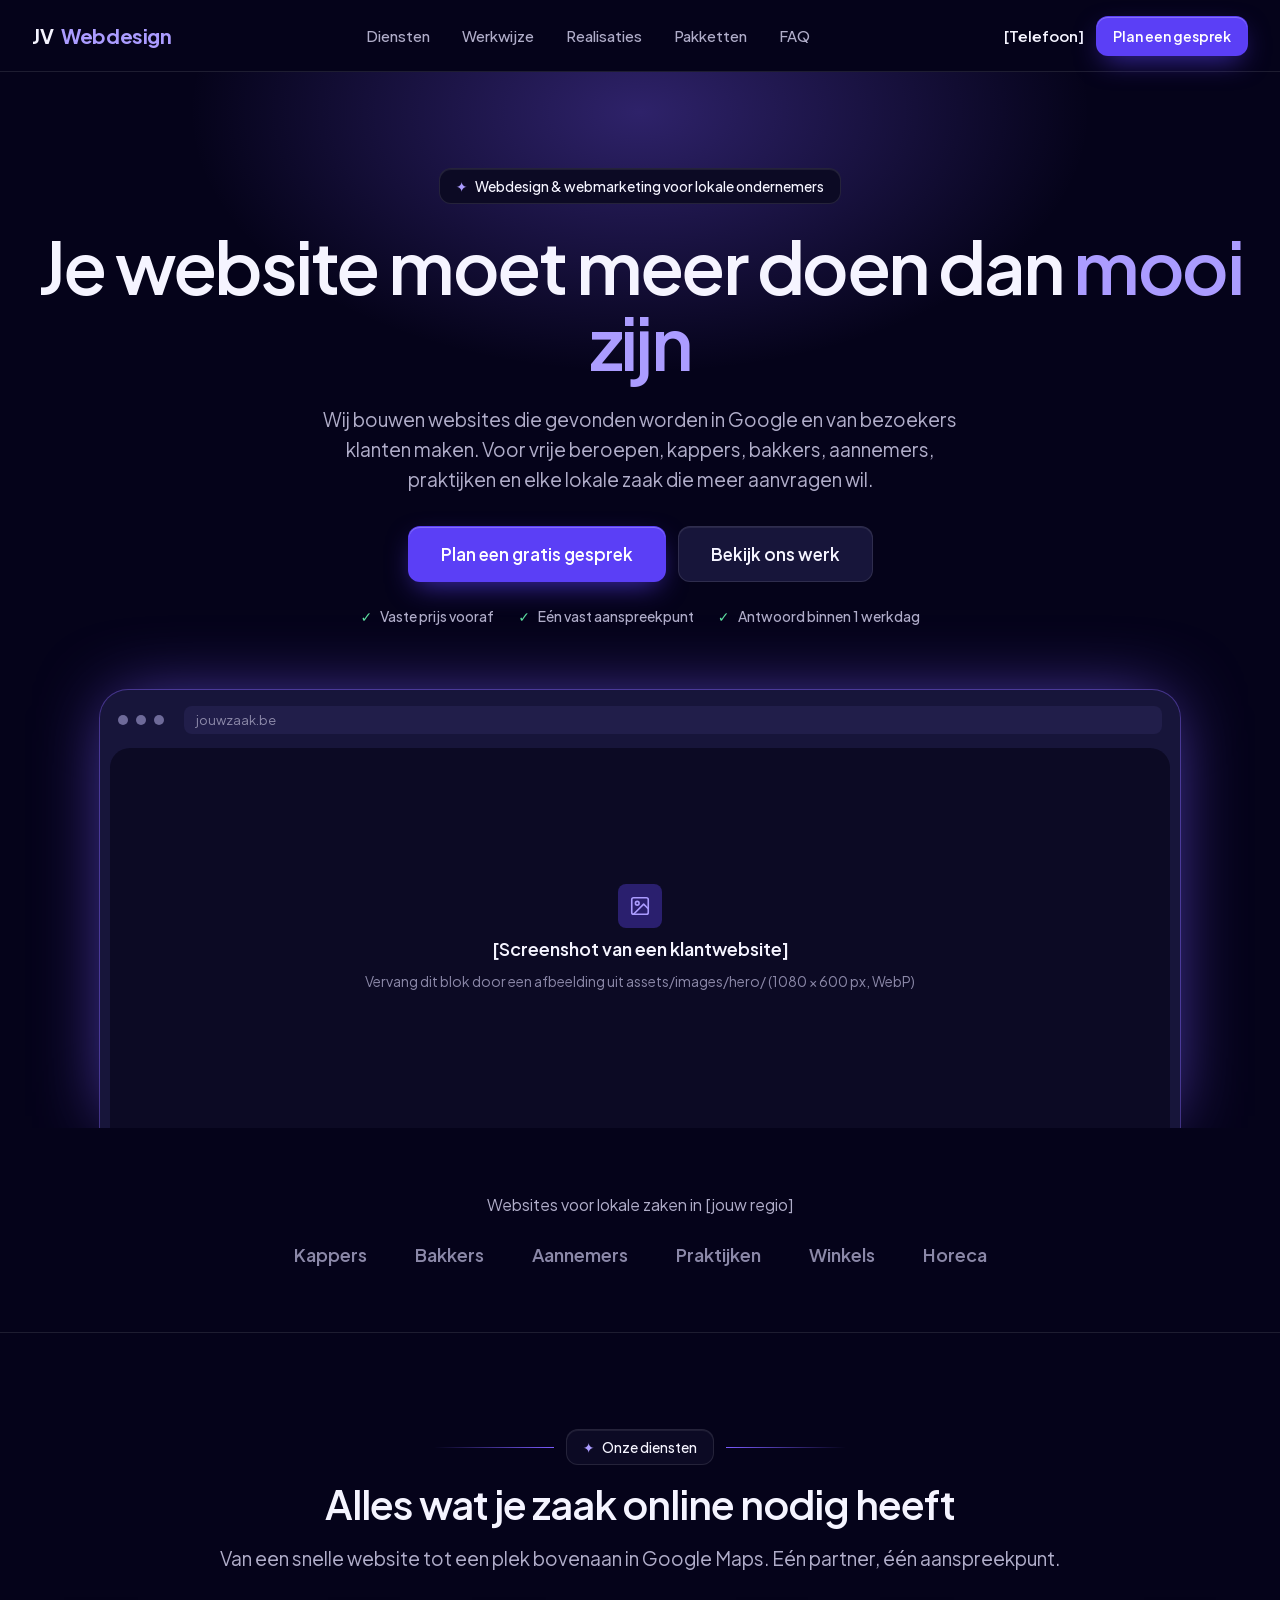
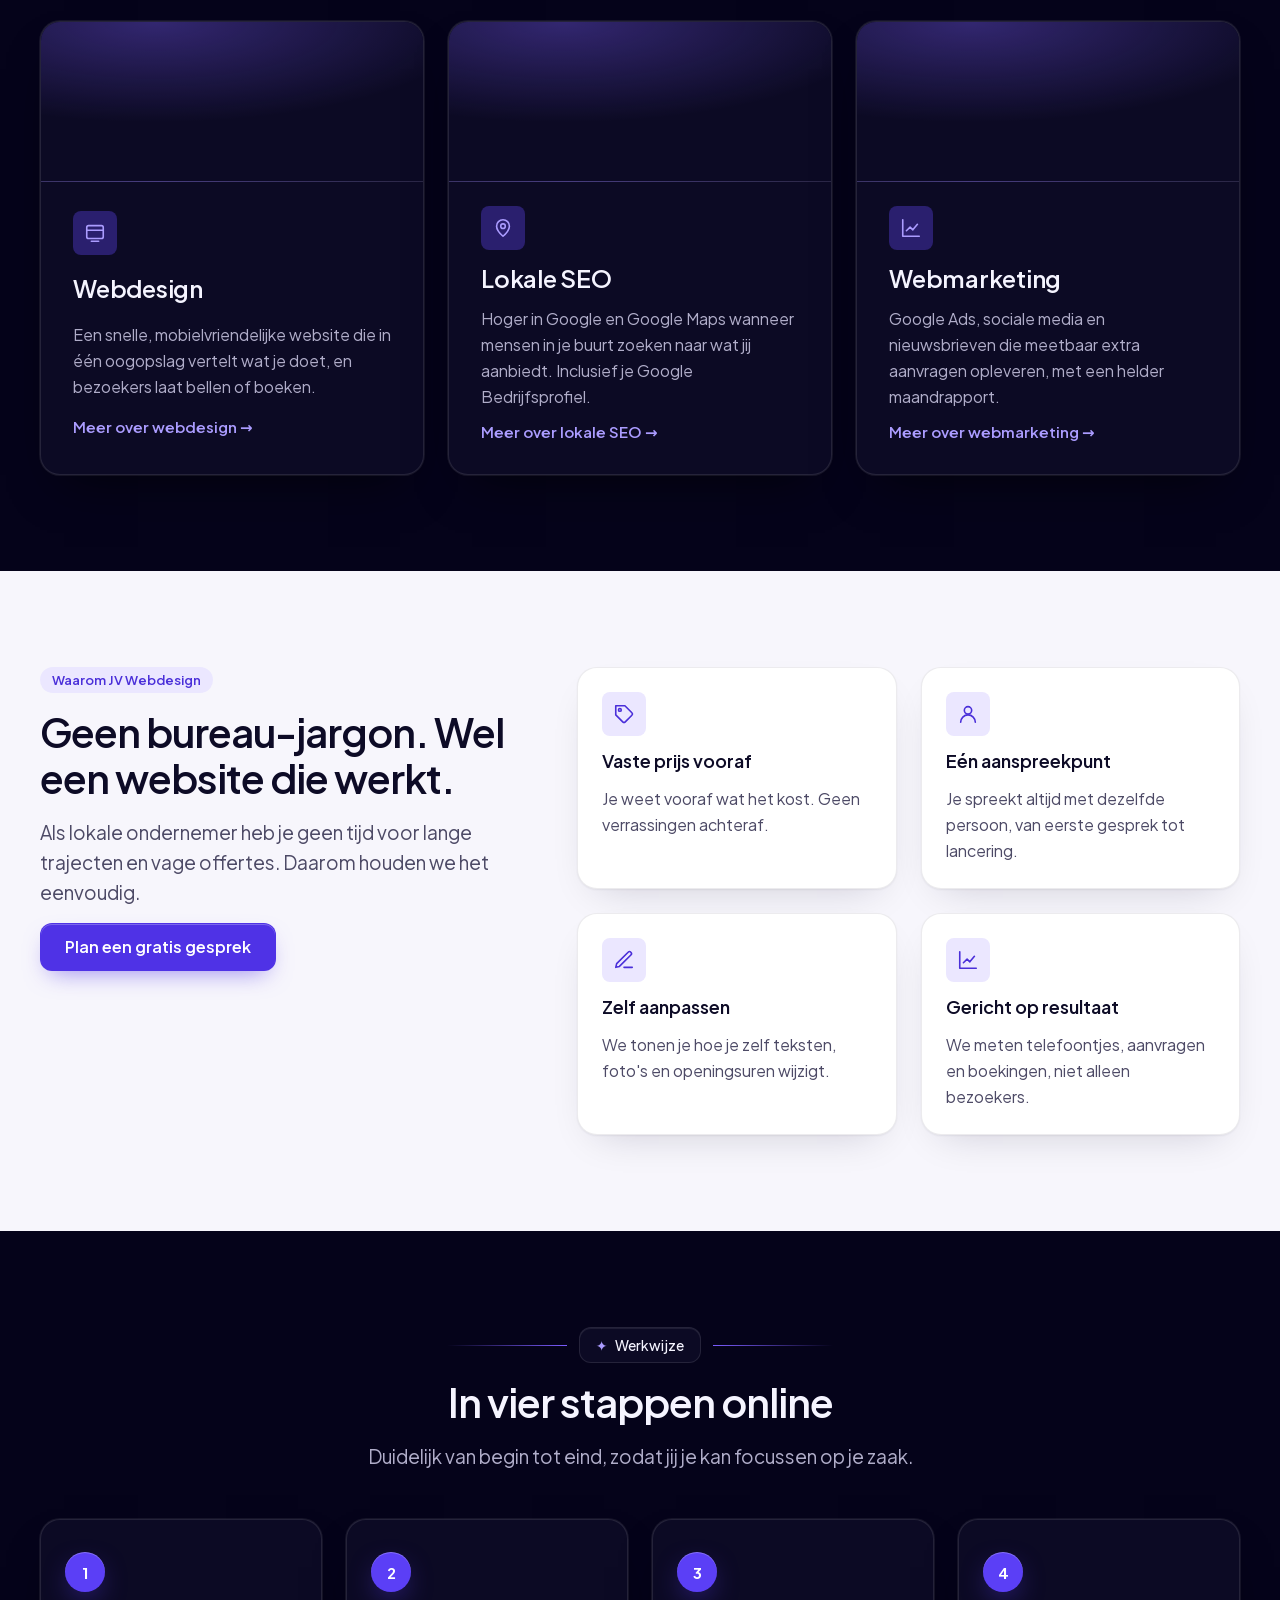
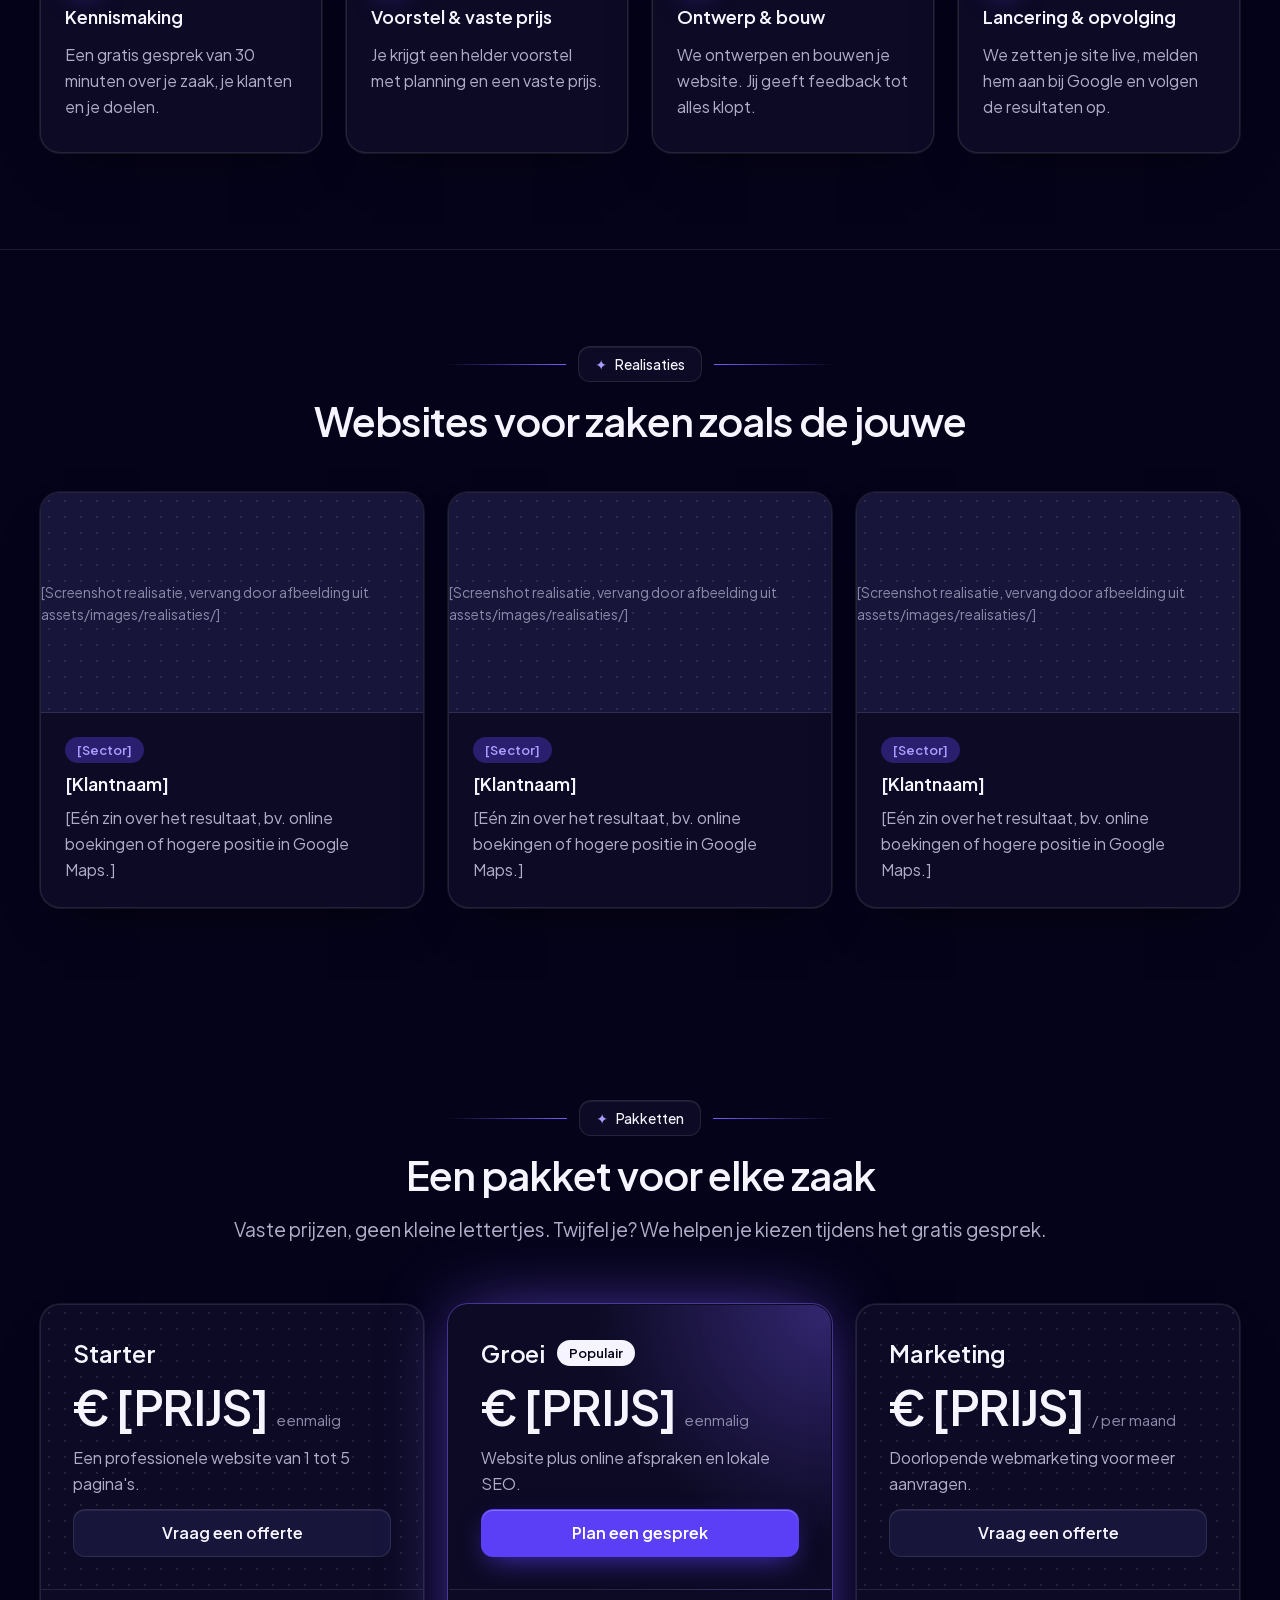
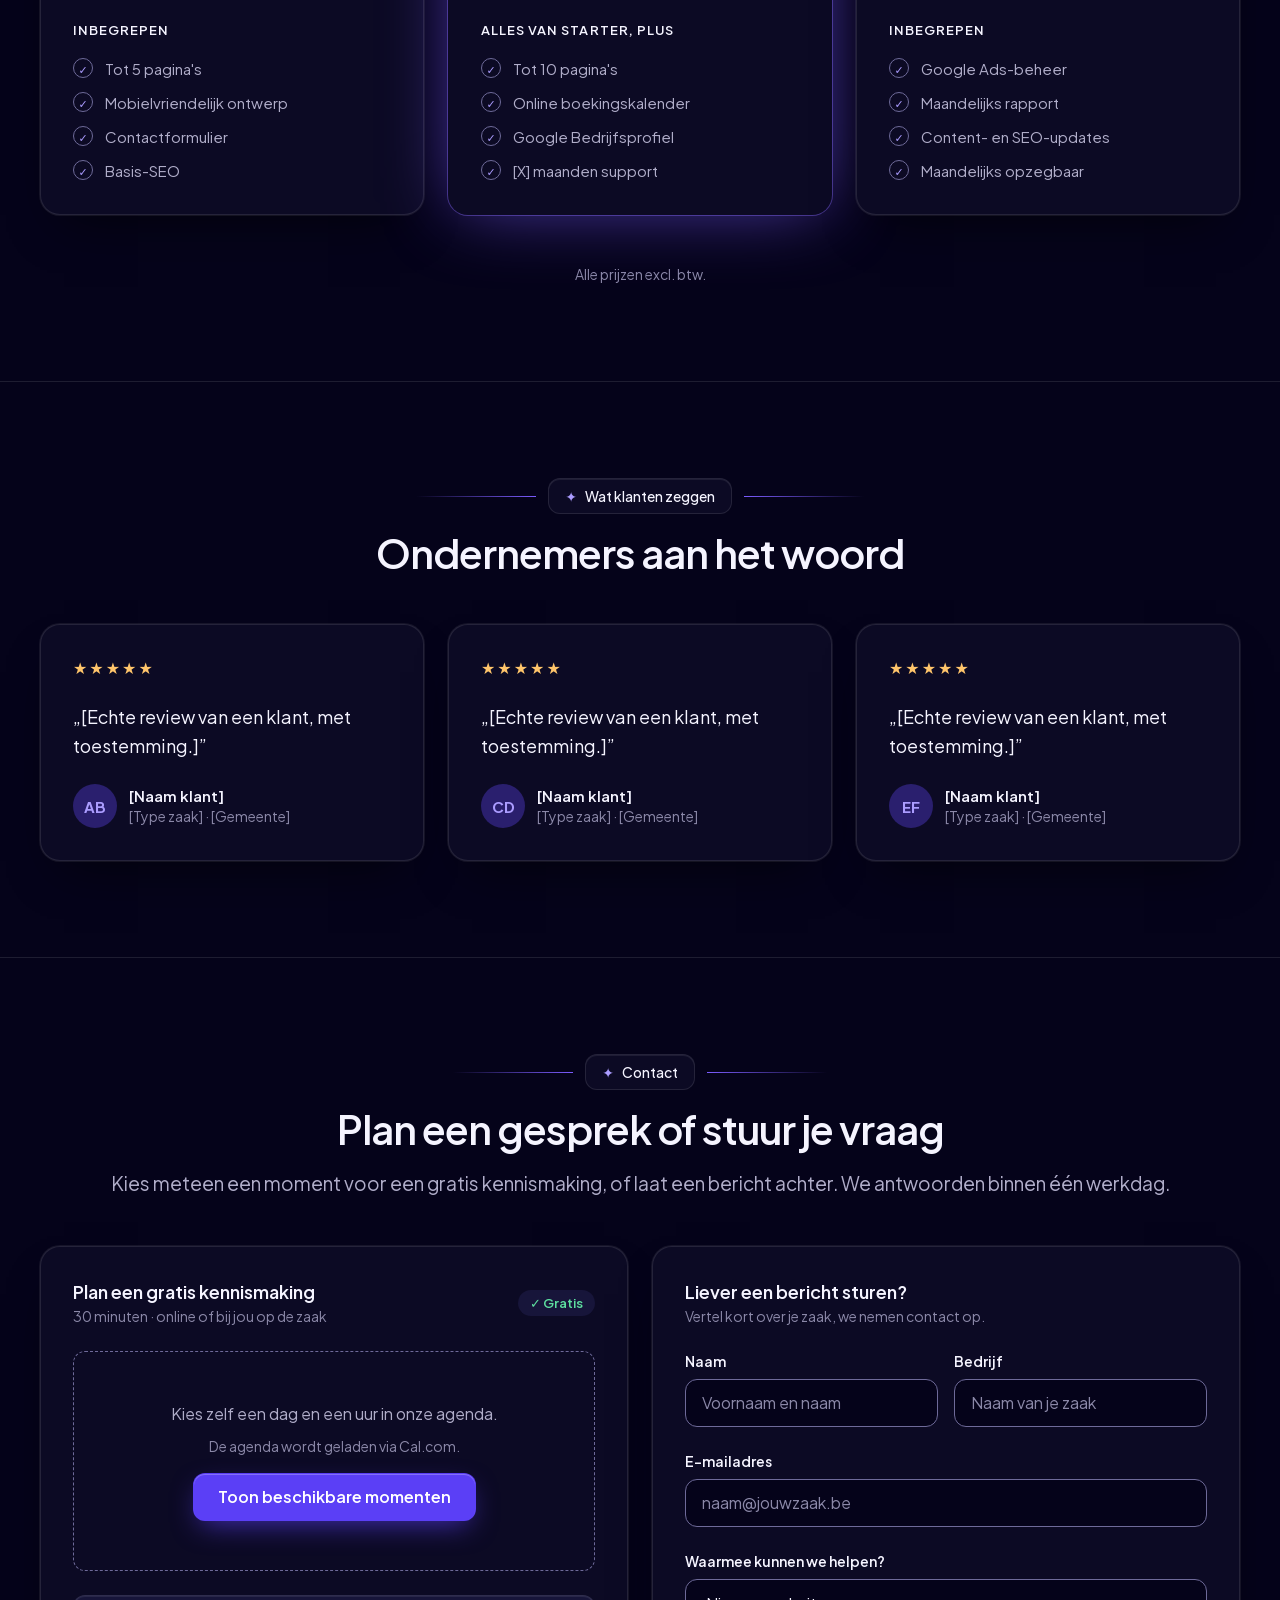
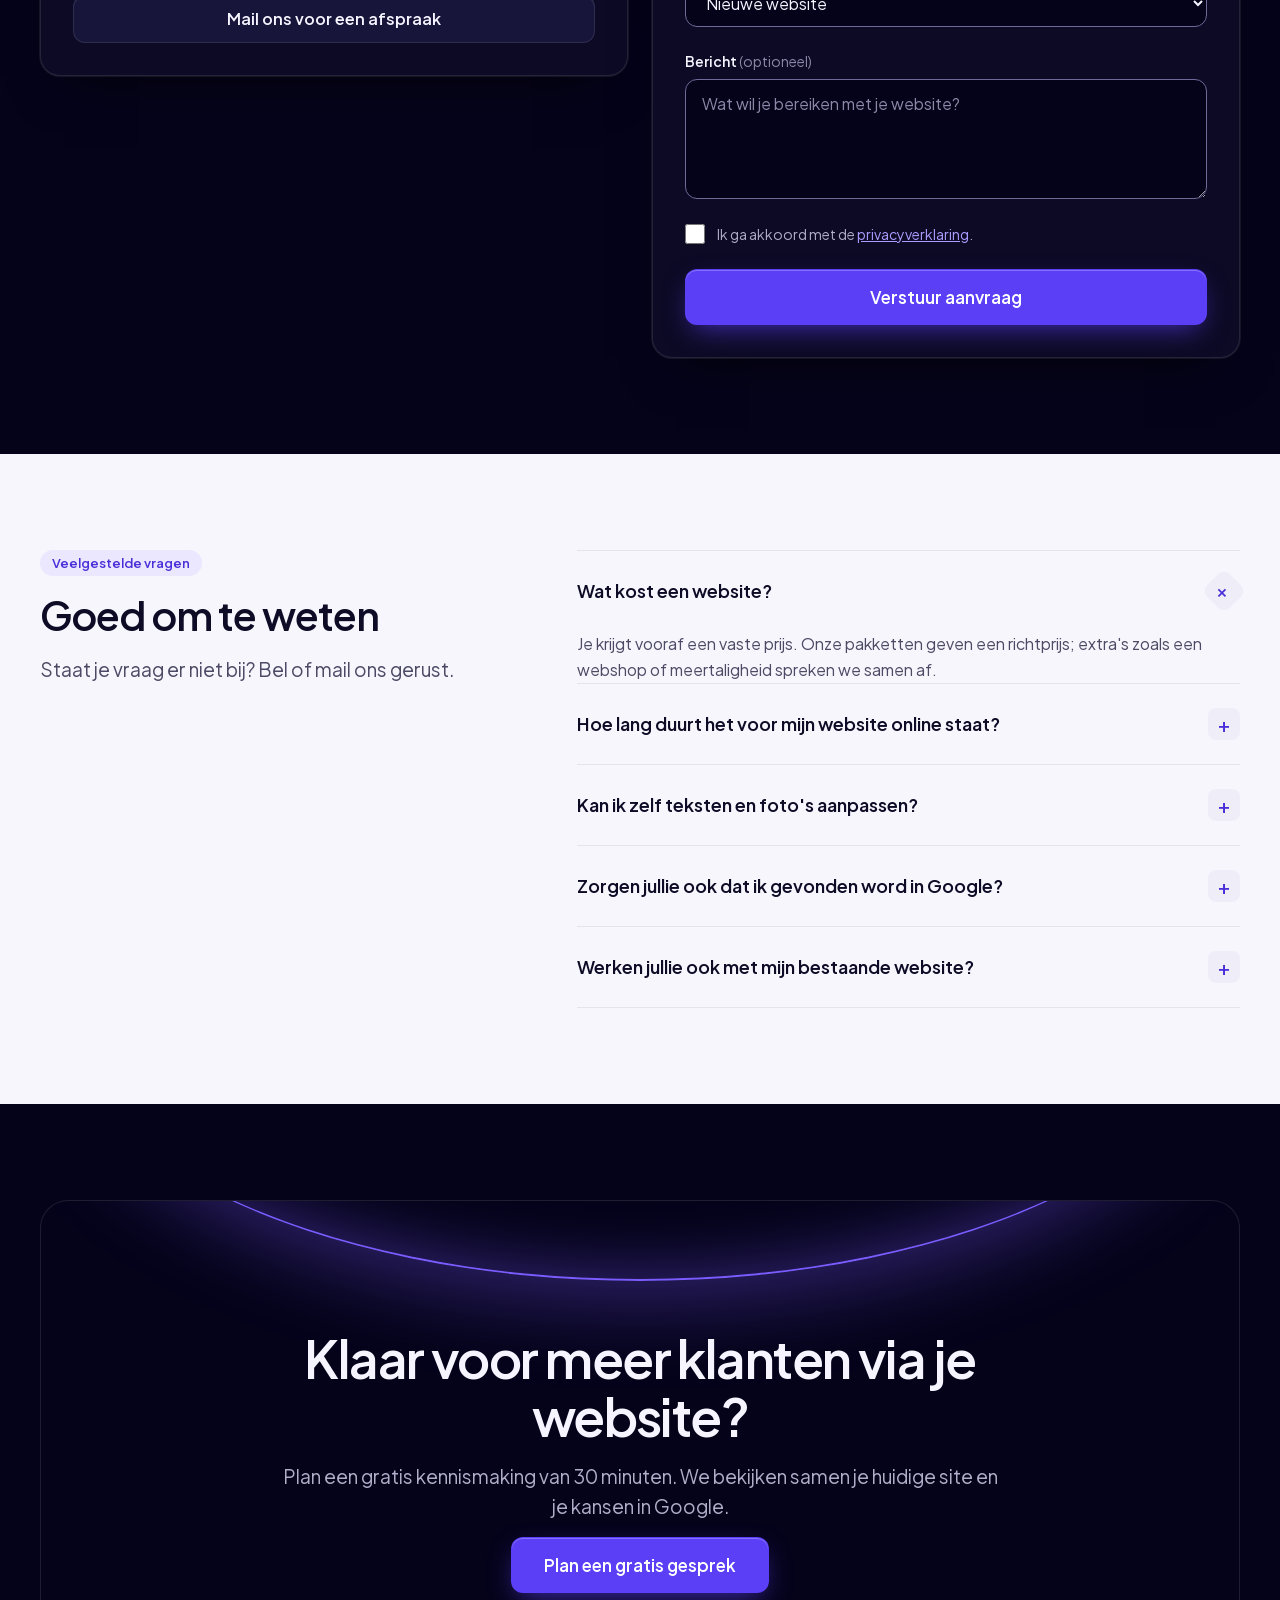
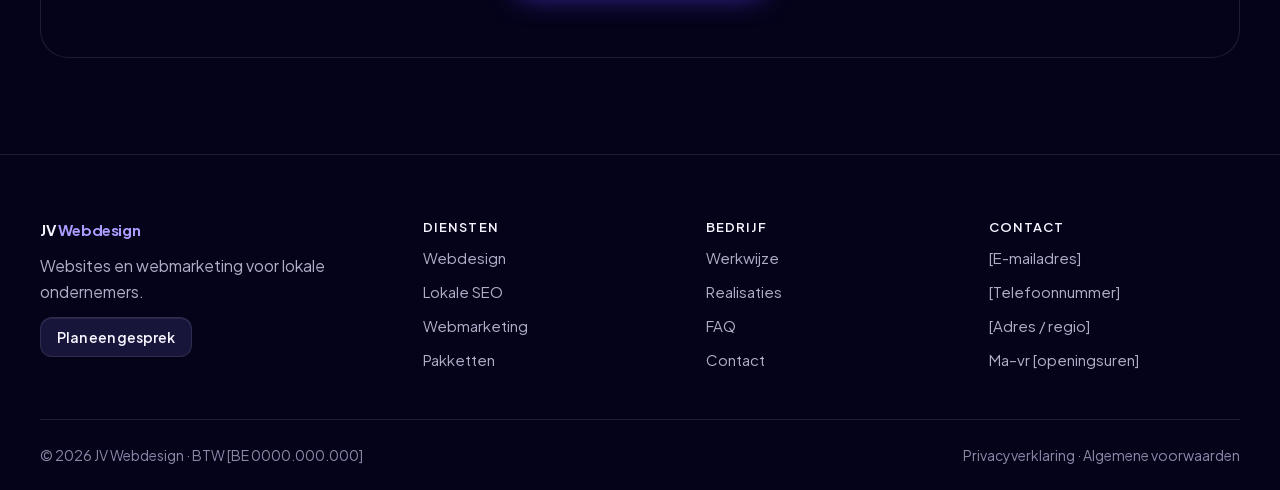
==== commit 8e4f910d: "Update text for clarity in index.html" ====
--- a/index.html
+++ b/index.html
@@ -92,7 +92,7 @@
           </h1>
           <p class="jv-lead jv-hero__lead">
             Wij bouwen websites die gevonden worden in Google en van bezoekers
-            klanten maken. Voor kappers, bakkers, aannemers, praktijken en elke
+            klanten maken. Voor vrije beroepen, kappers, bakkers, aannemers, praktijken en elke
             lokale zaak die meer aanvragen wil.
           </p>
           <div class="wp-block-buttons jv-hero__actions">
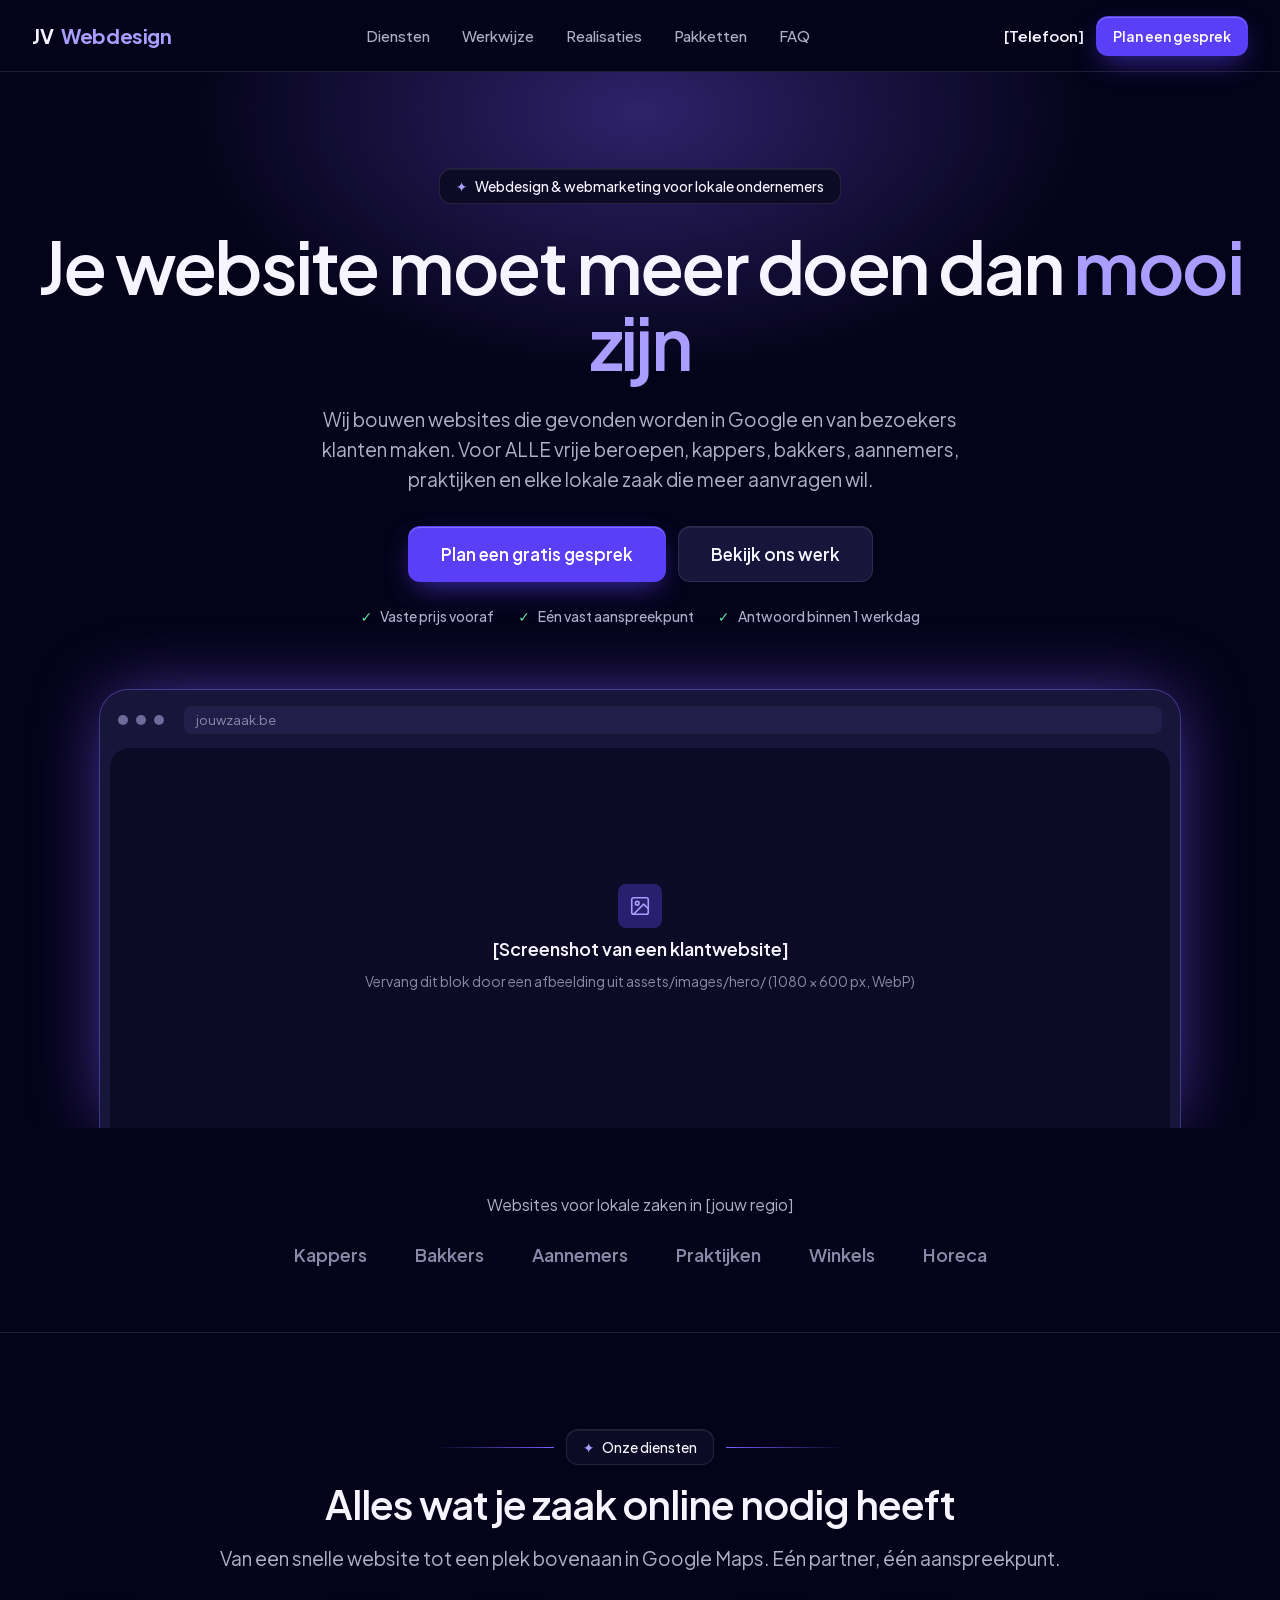
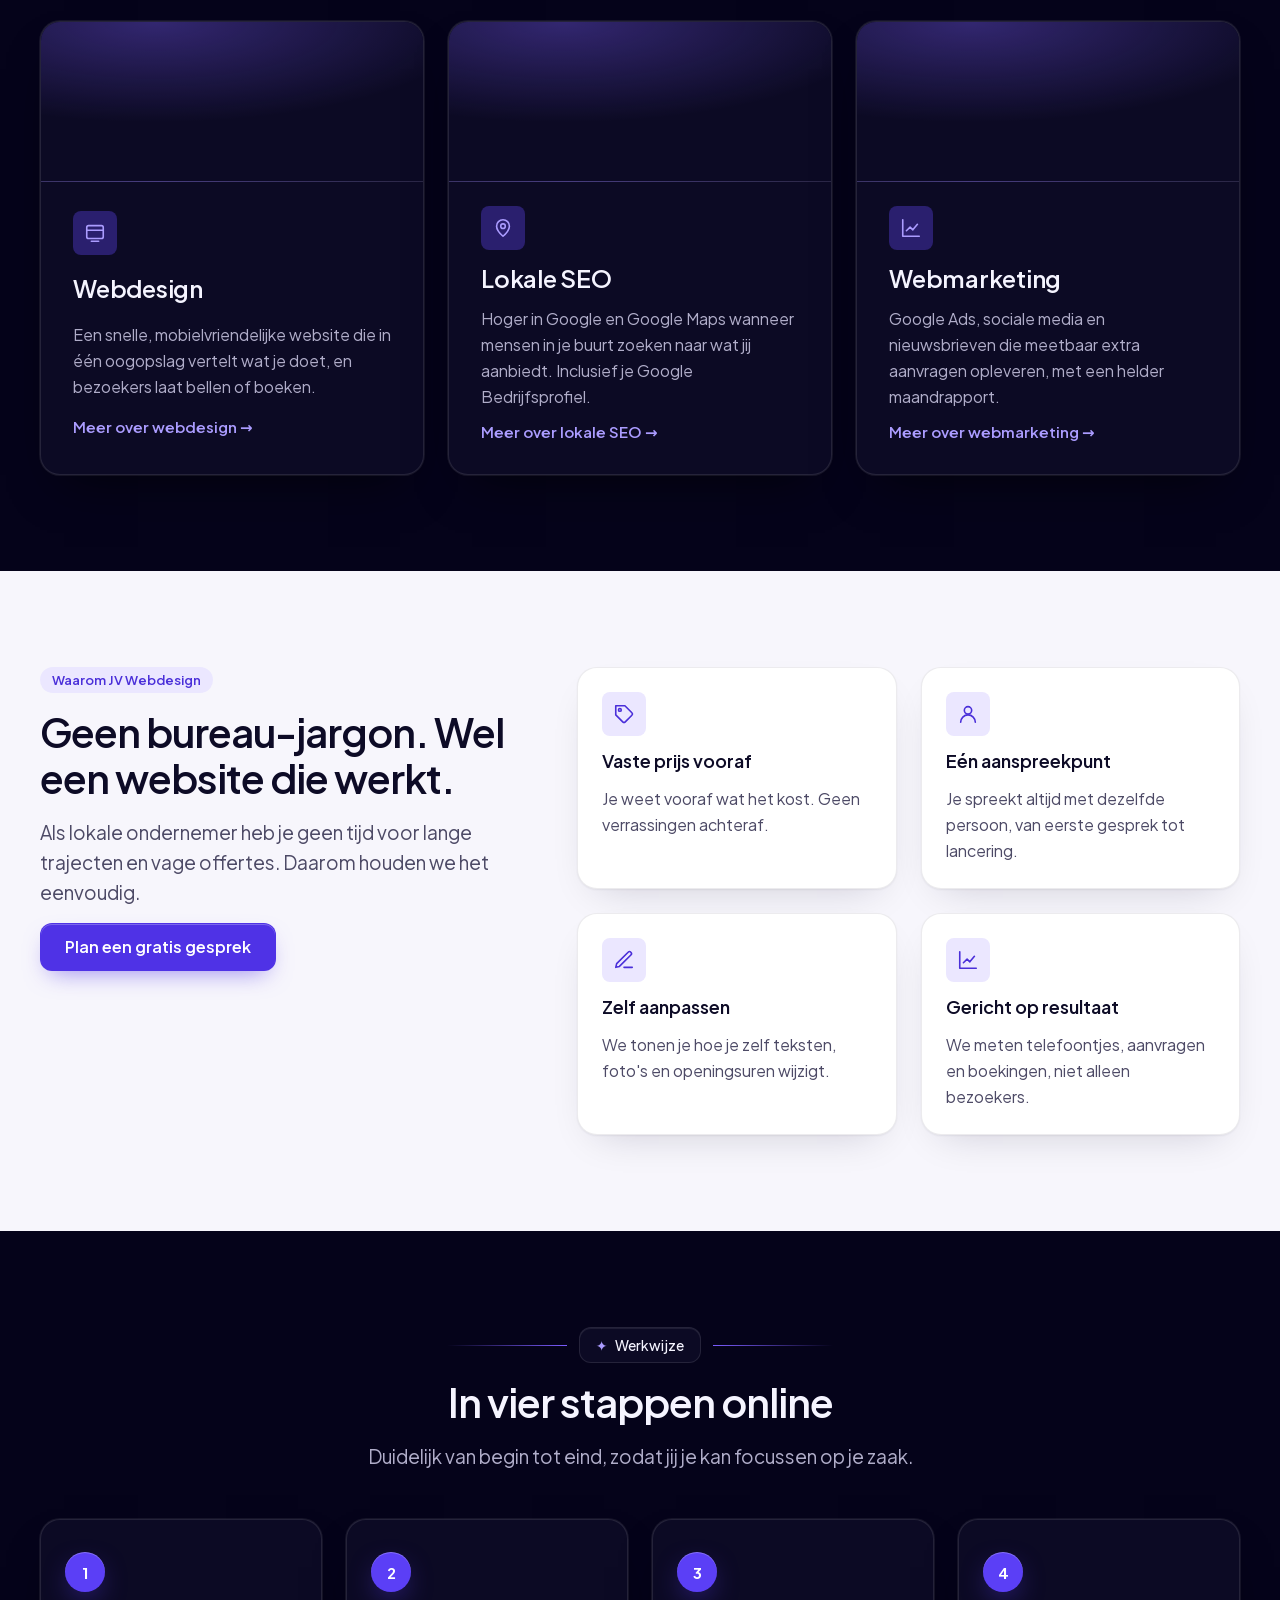
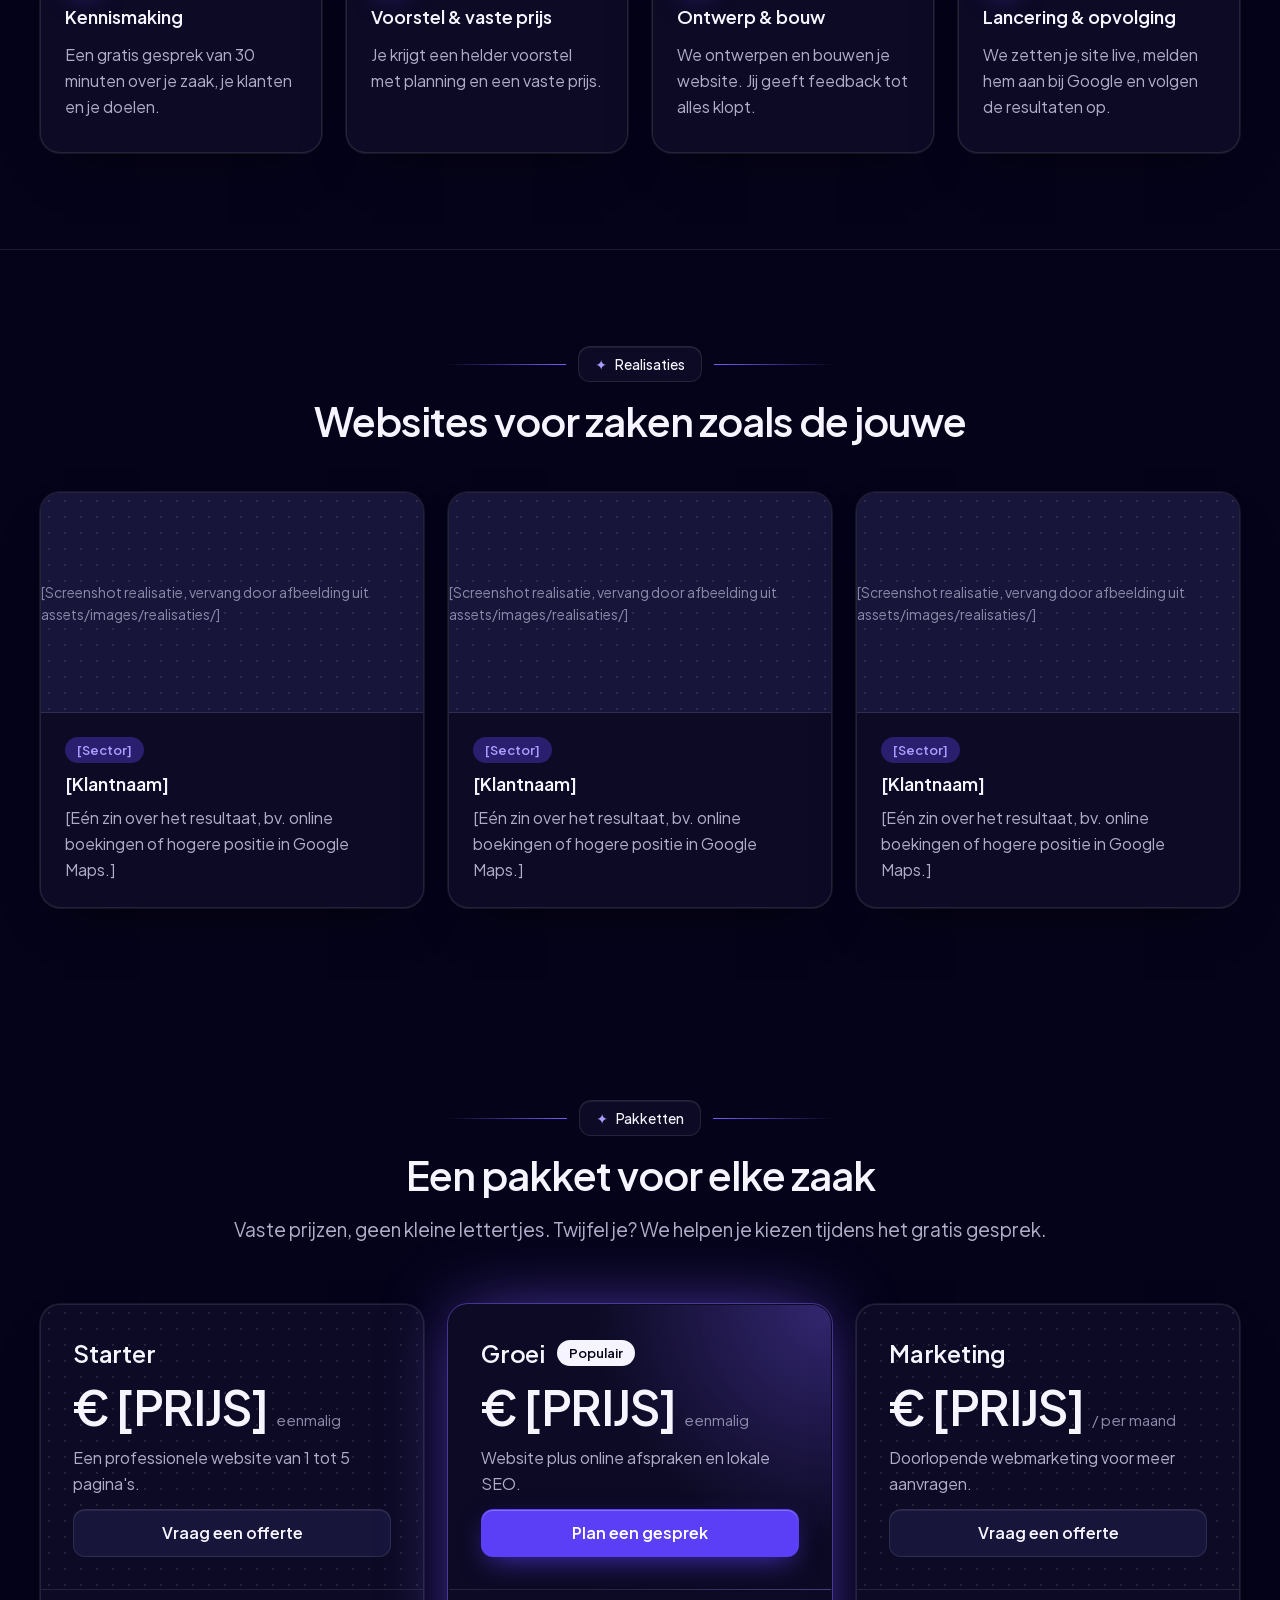
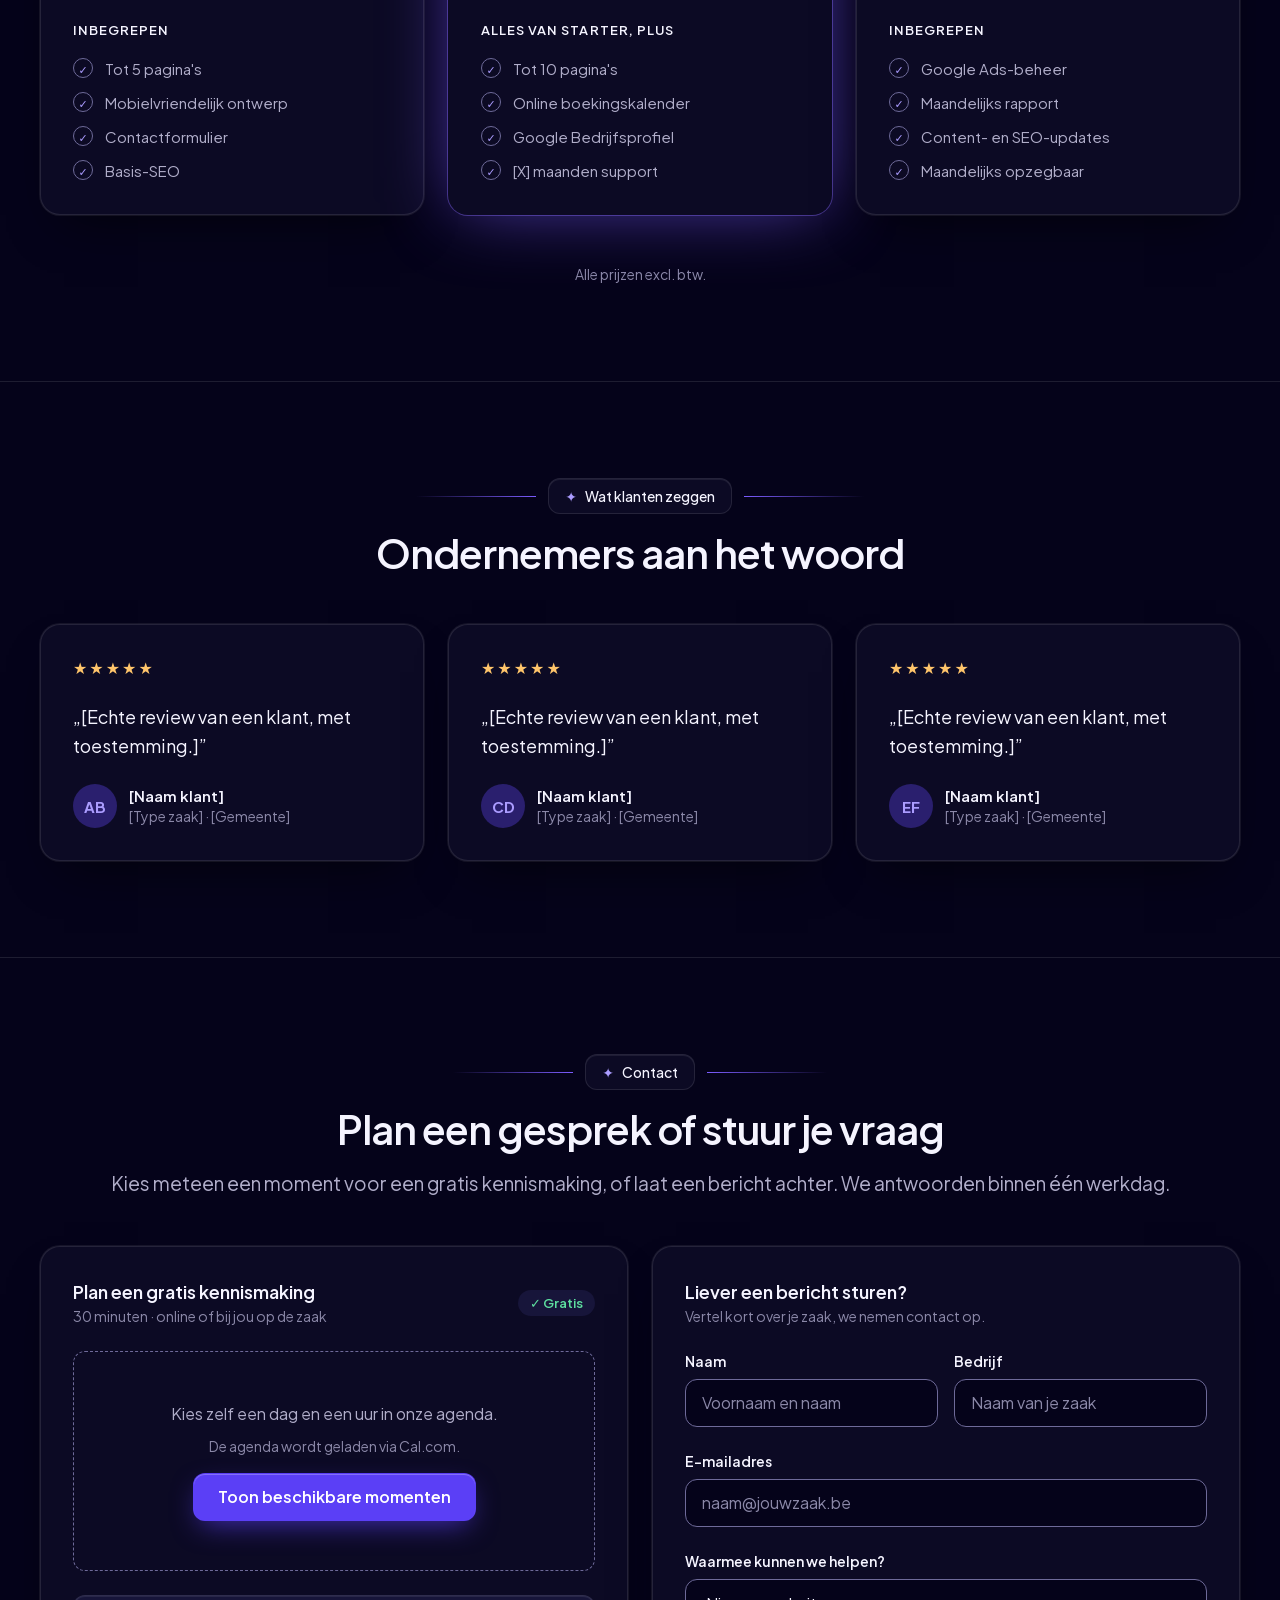
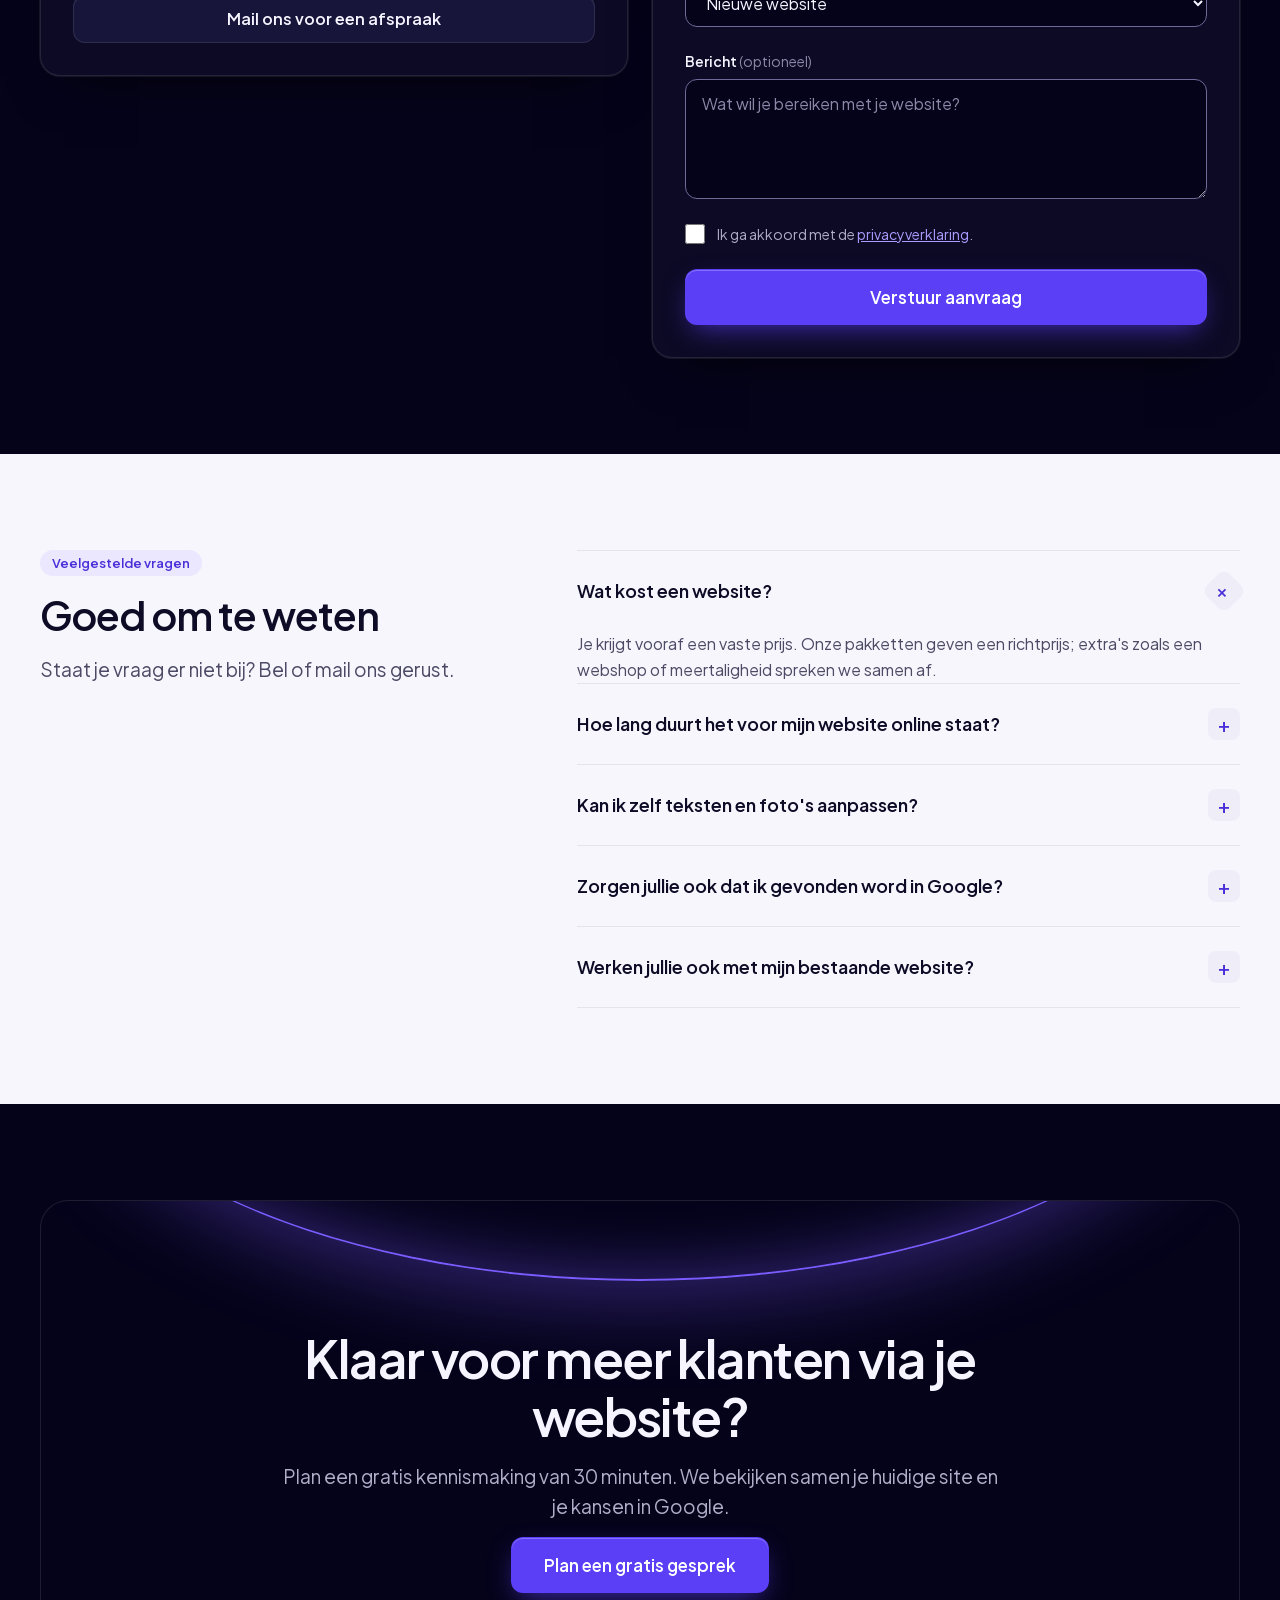
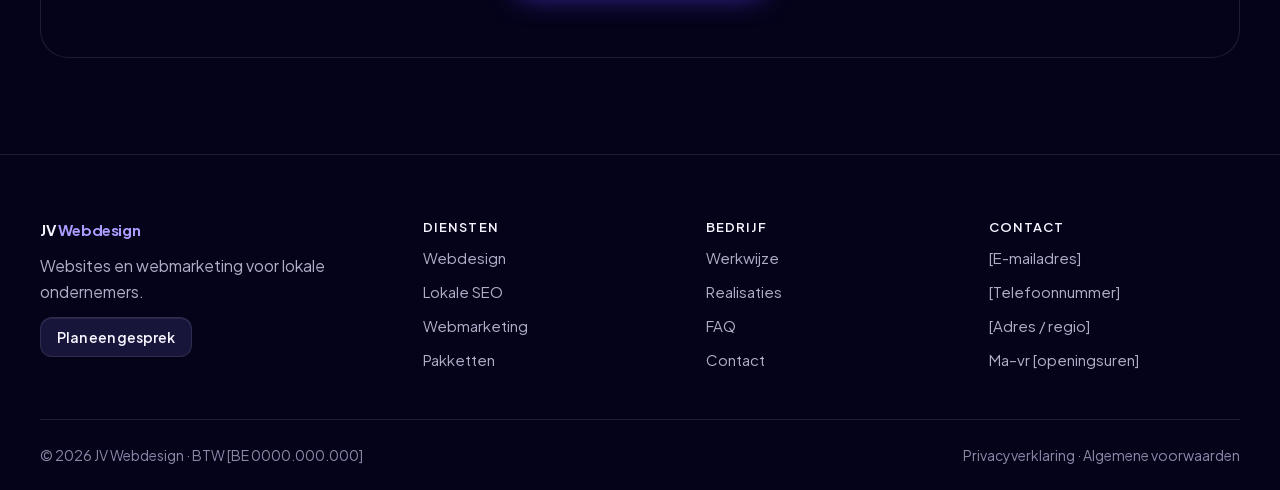
==== commit 2445e185: "Add files via upload" ====
--- a/index.html
+++ b/index.html
@@ -92,7 +92,7 @@
           </h1>
           <p class="jv-lead jv-hero__lead">
             Wij bouwen websites die gevonden worden in Google en van bezoekers
-            klanten maken. Voor vrije beroepen, kappers, bakkers, aannemers, praktijken en elke
+            klanten maken. Voor ALLE vrije beroepen, kappers, bakkers, aannemers, praktijken en elke
             lokale zaak die meer aanvragen wil.
           </p>
           <div class="wp-block-buttons jv-hero__actions">
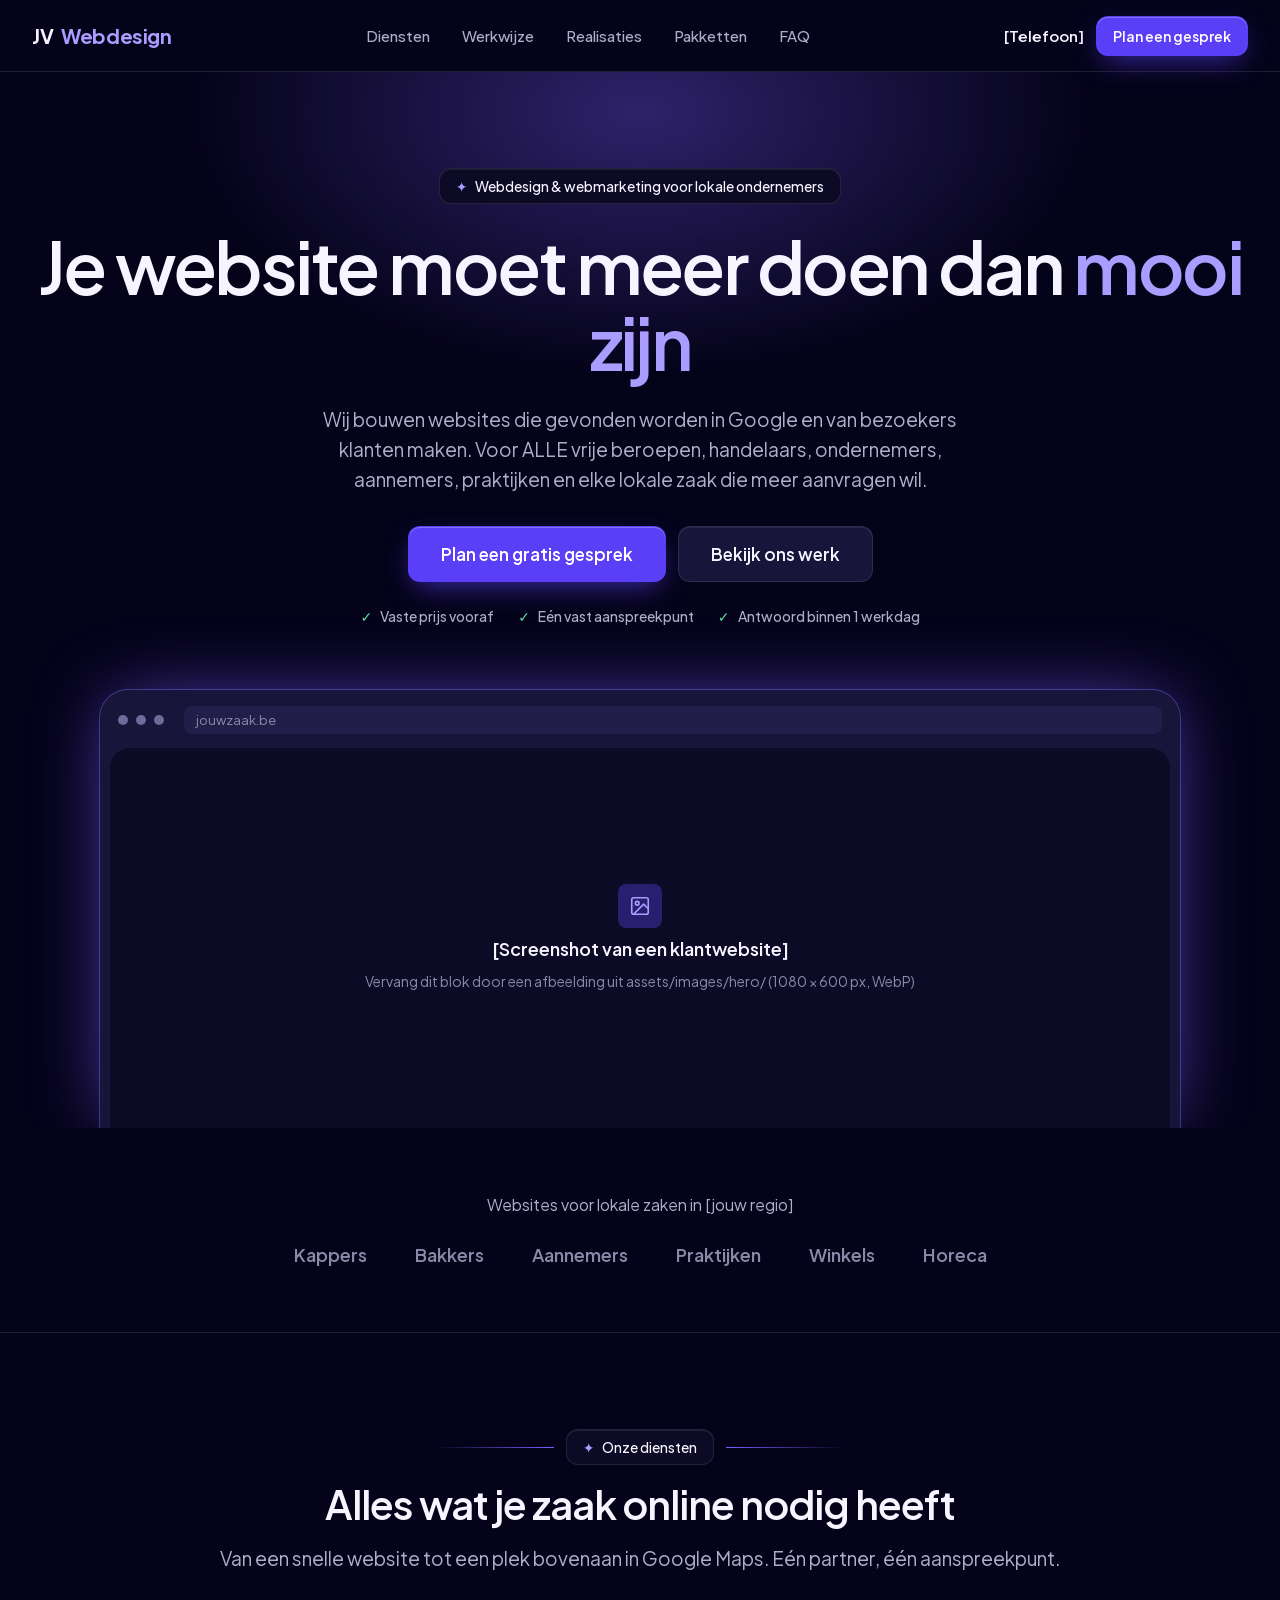
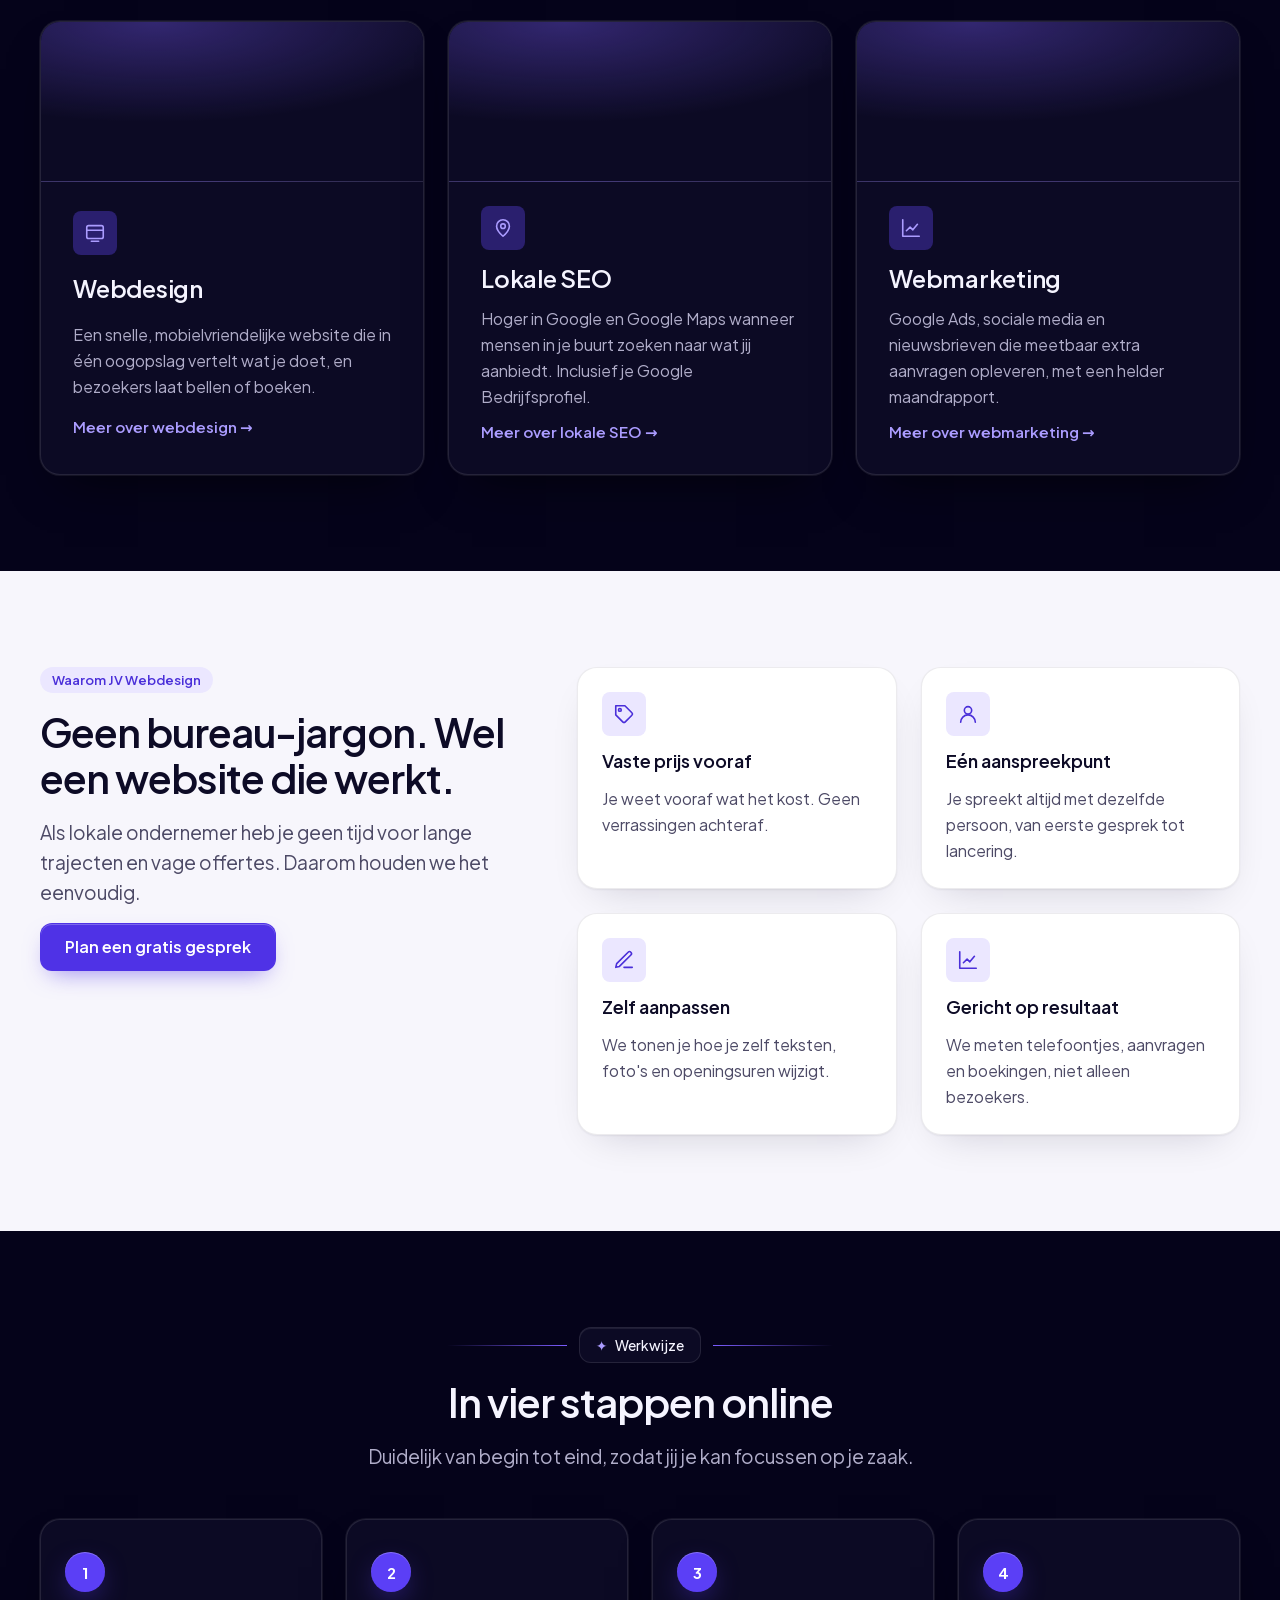
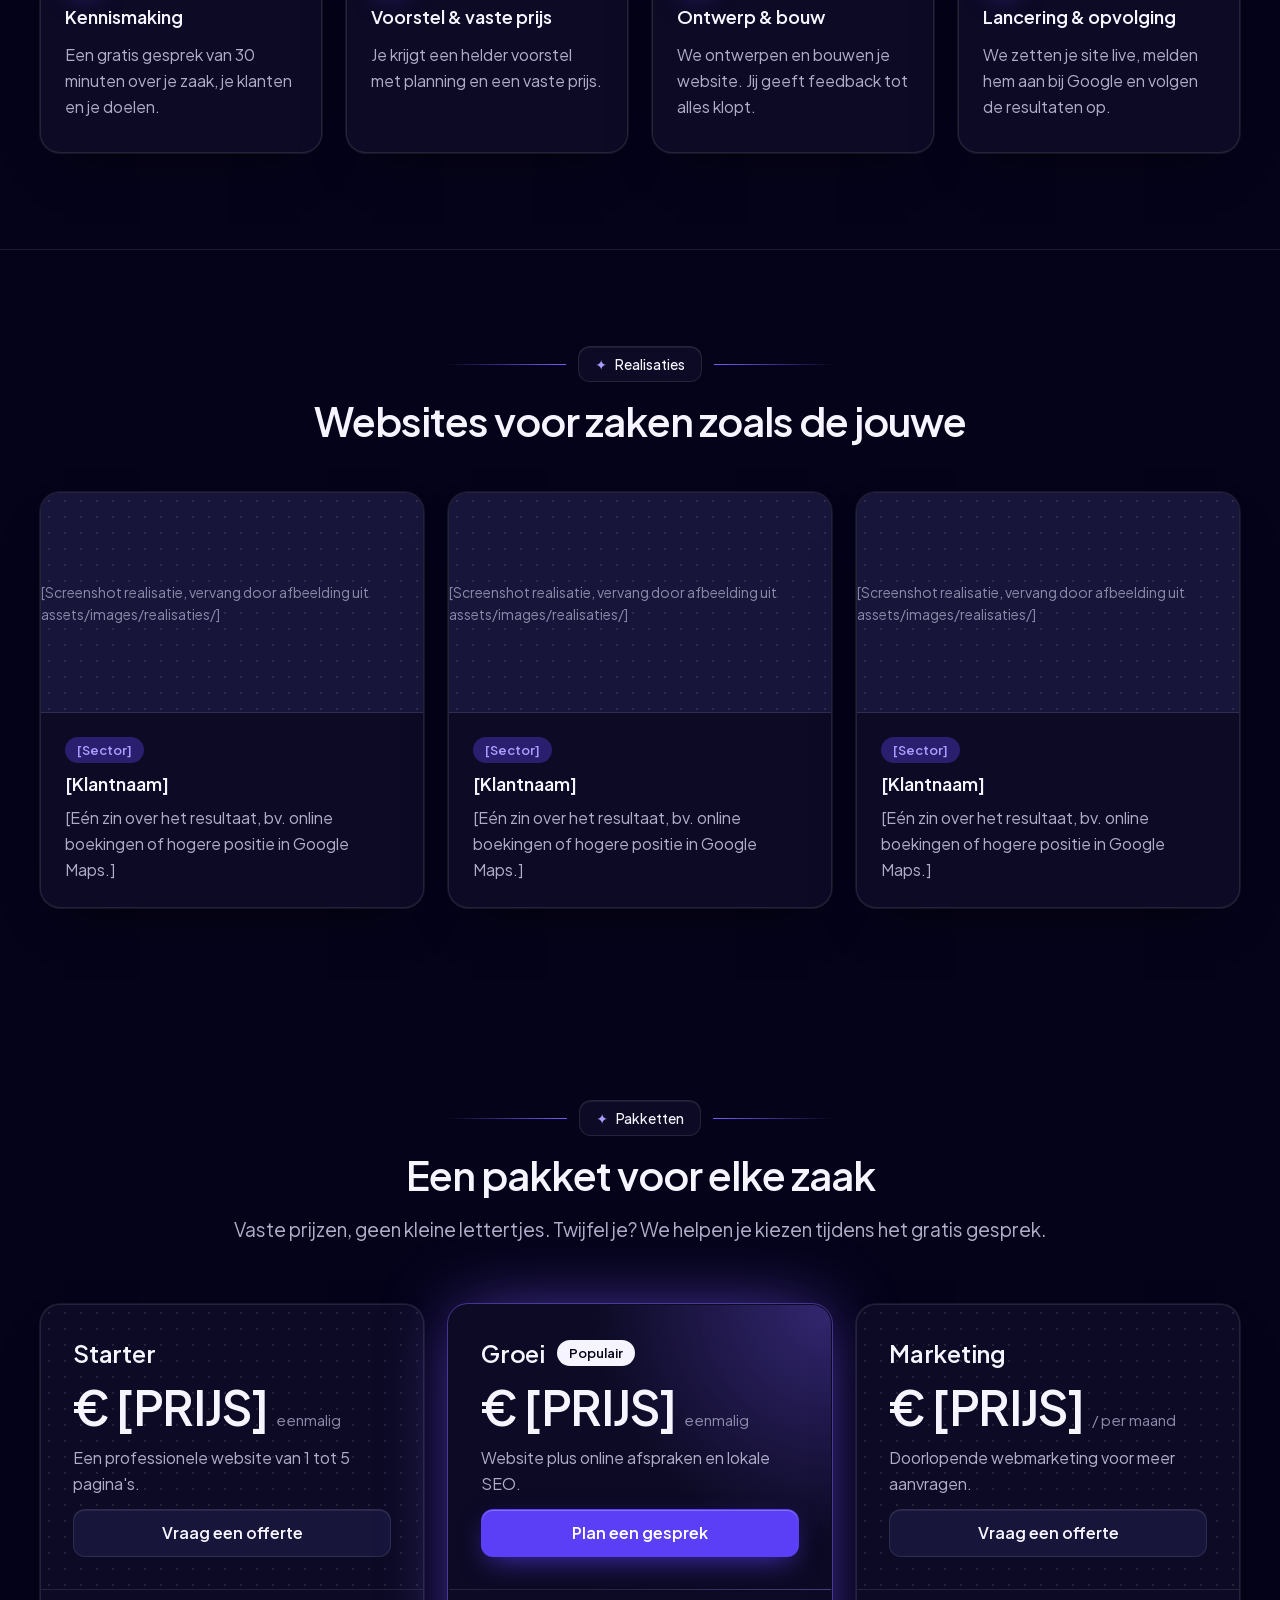
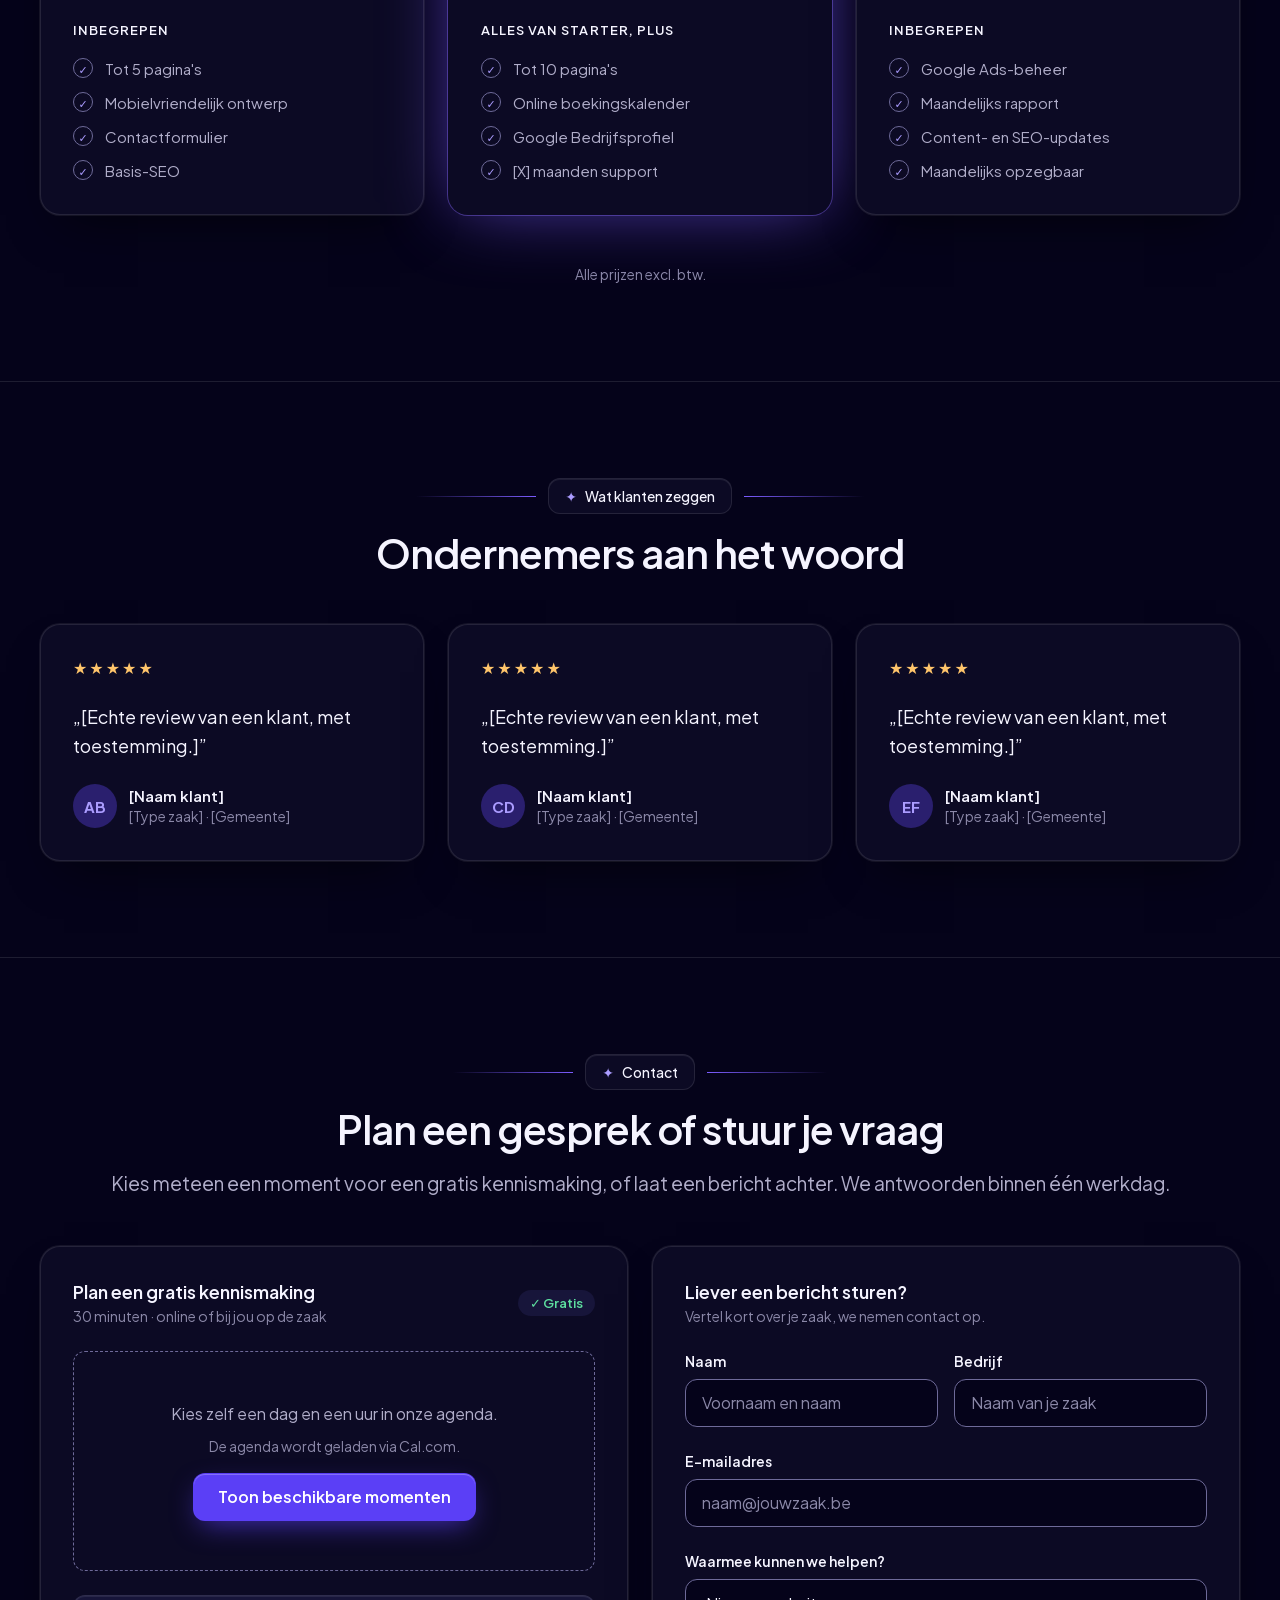
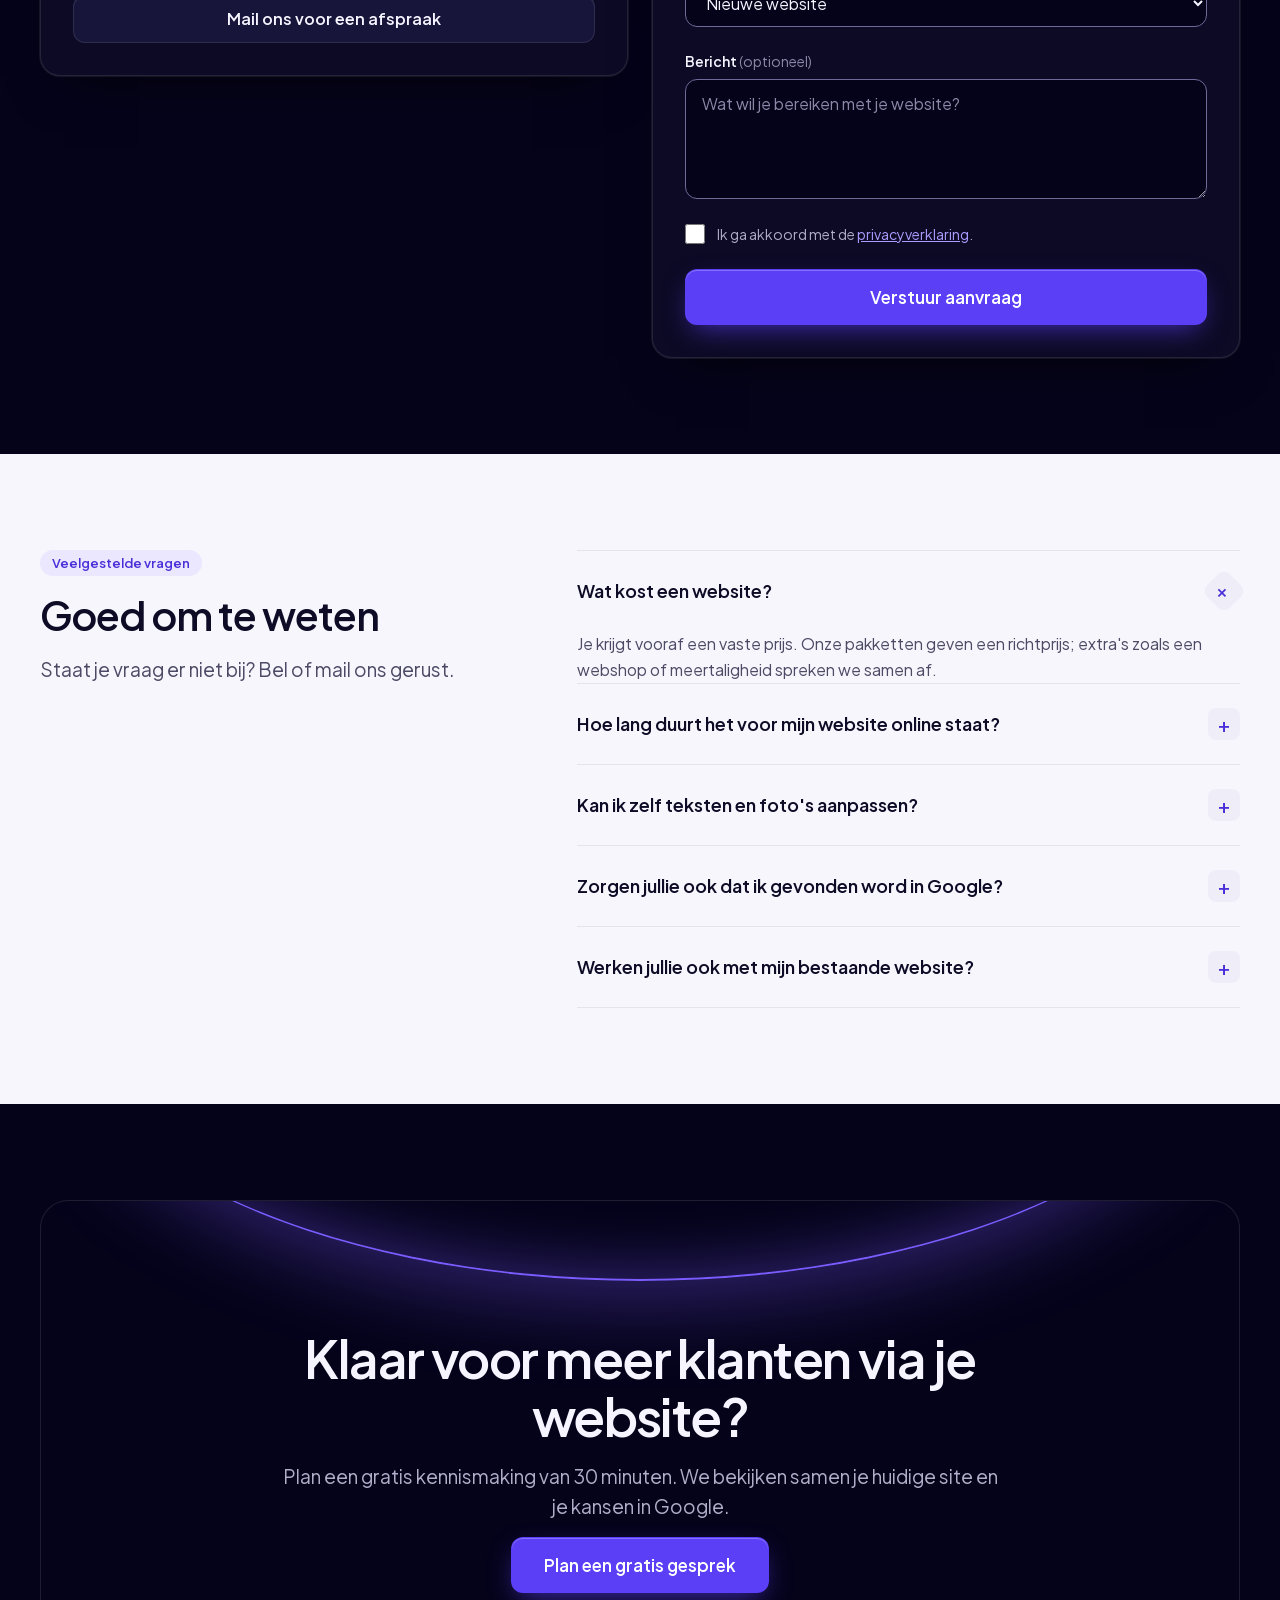
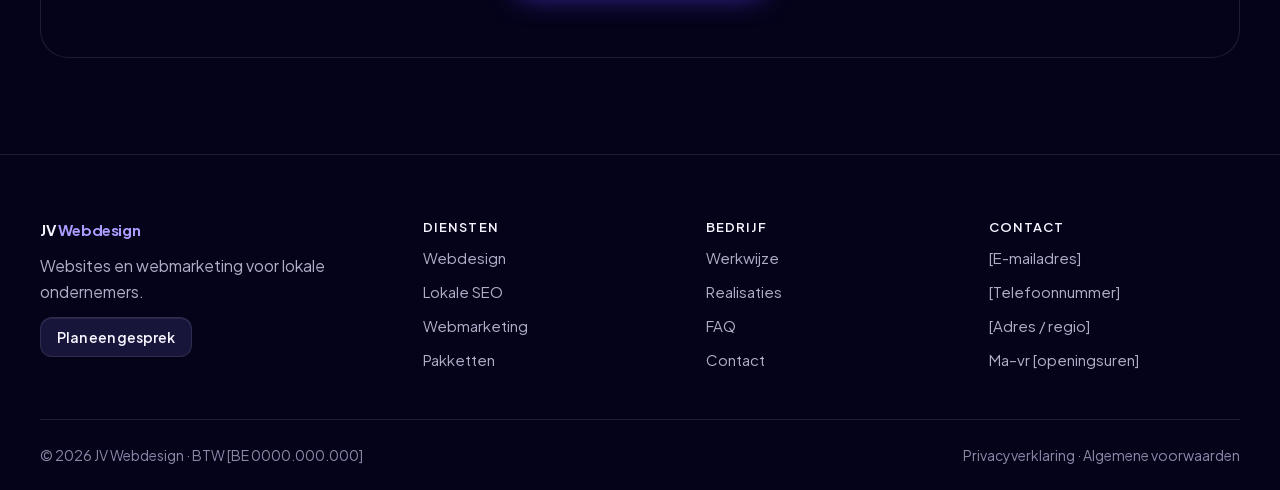
==== commit 892681de: "Add files via upload" ====
--- a/index.html
+++ b/index.html
@@ -92,7 +92,7 @@
           </h1>
           <p class="jv-lead jv-hero__lead">
             Wij bouwen websites die gevonden worden in Google en van bezoekers
-            klanten maken. Voor ALLE vrije beroepen, kappers, bakkers, aannemers, praktijken en elke
+            klanten maken. Voor ALLE vrije beroepen, handelaars, ondernemers, aannemers, praktijken en elke
             lokale zaak die meer aanvragen wil.
           </p>
           <div class="wp-block-buttons jv-hero__actions">
